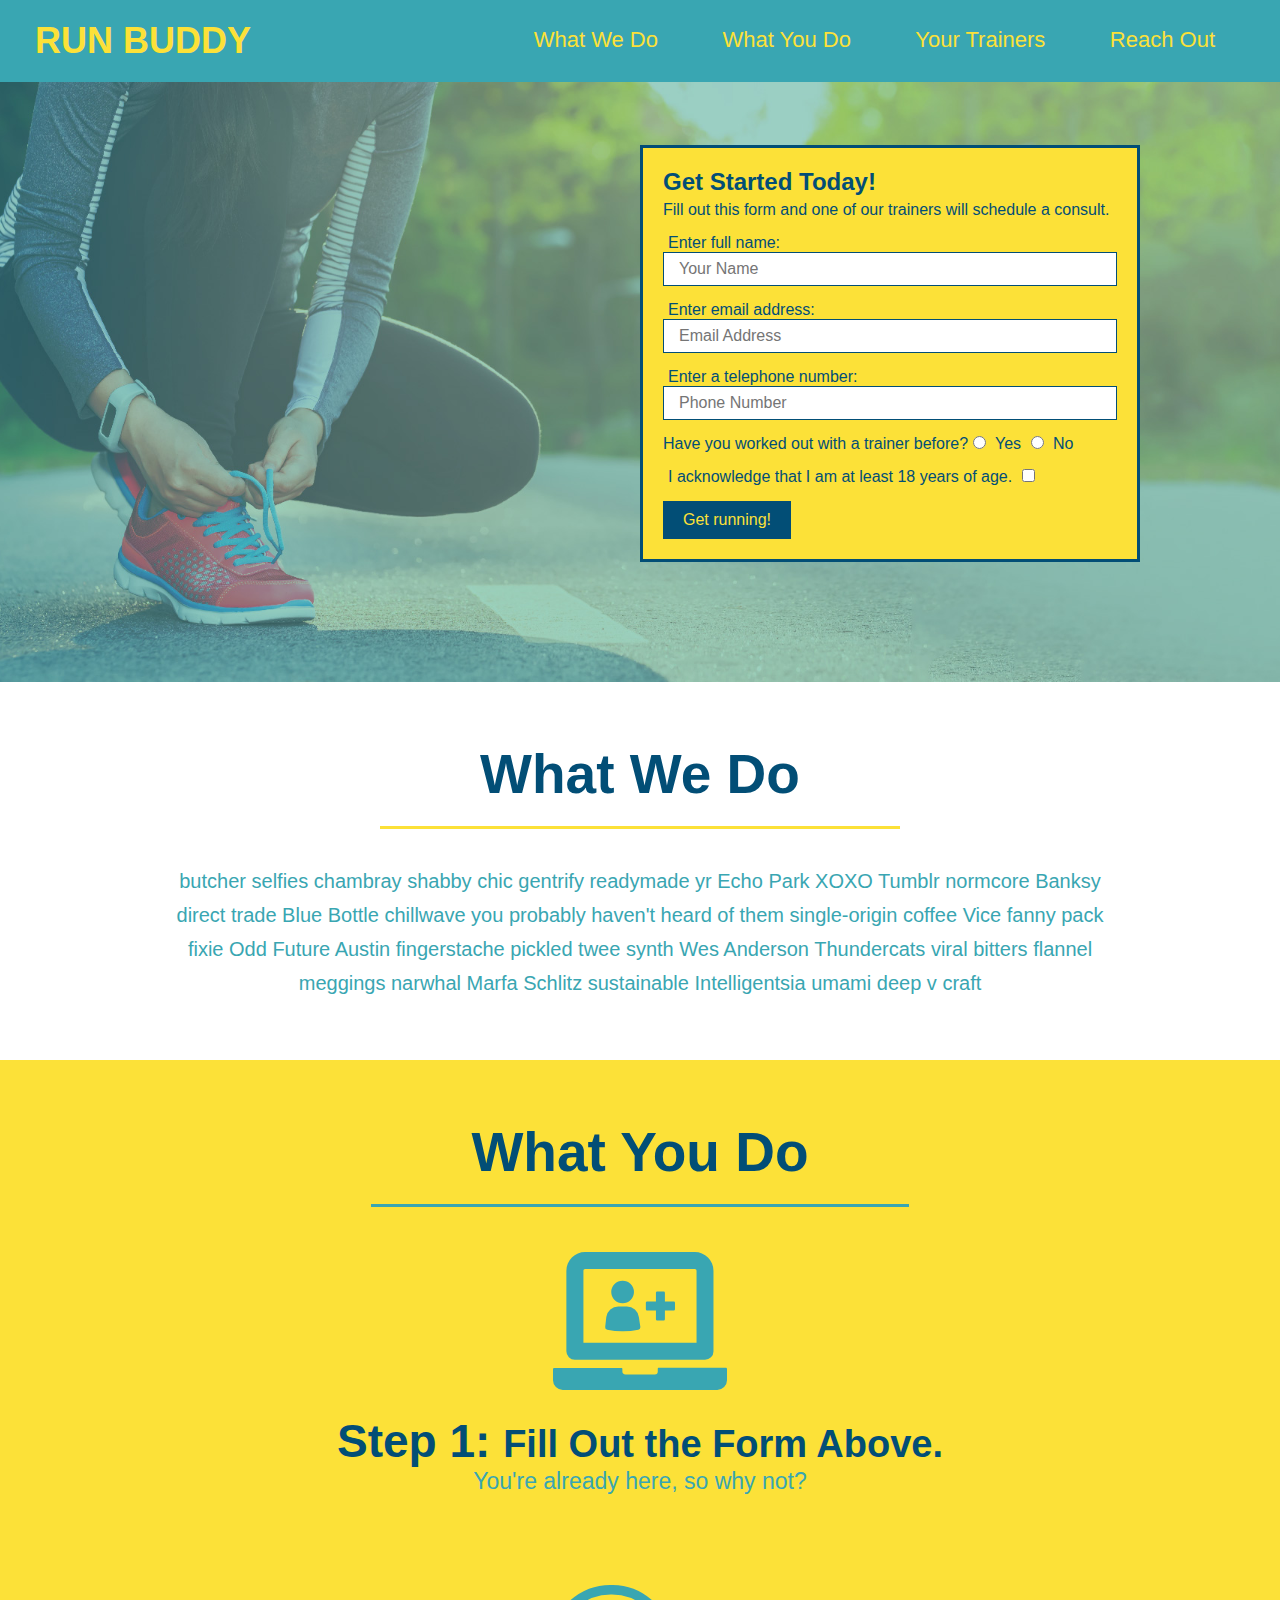
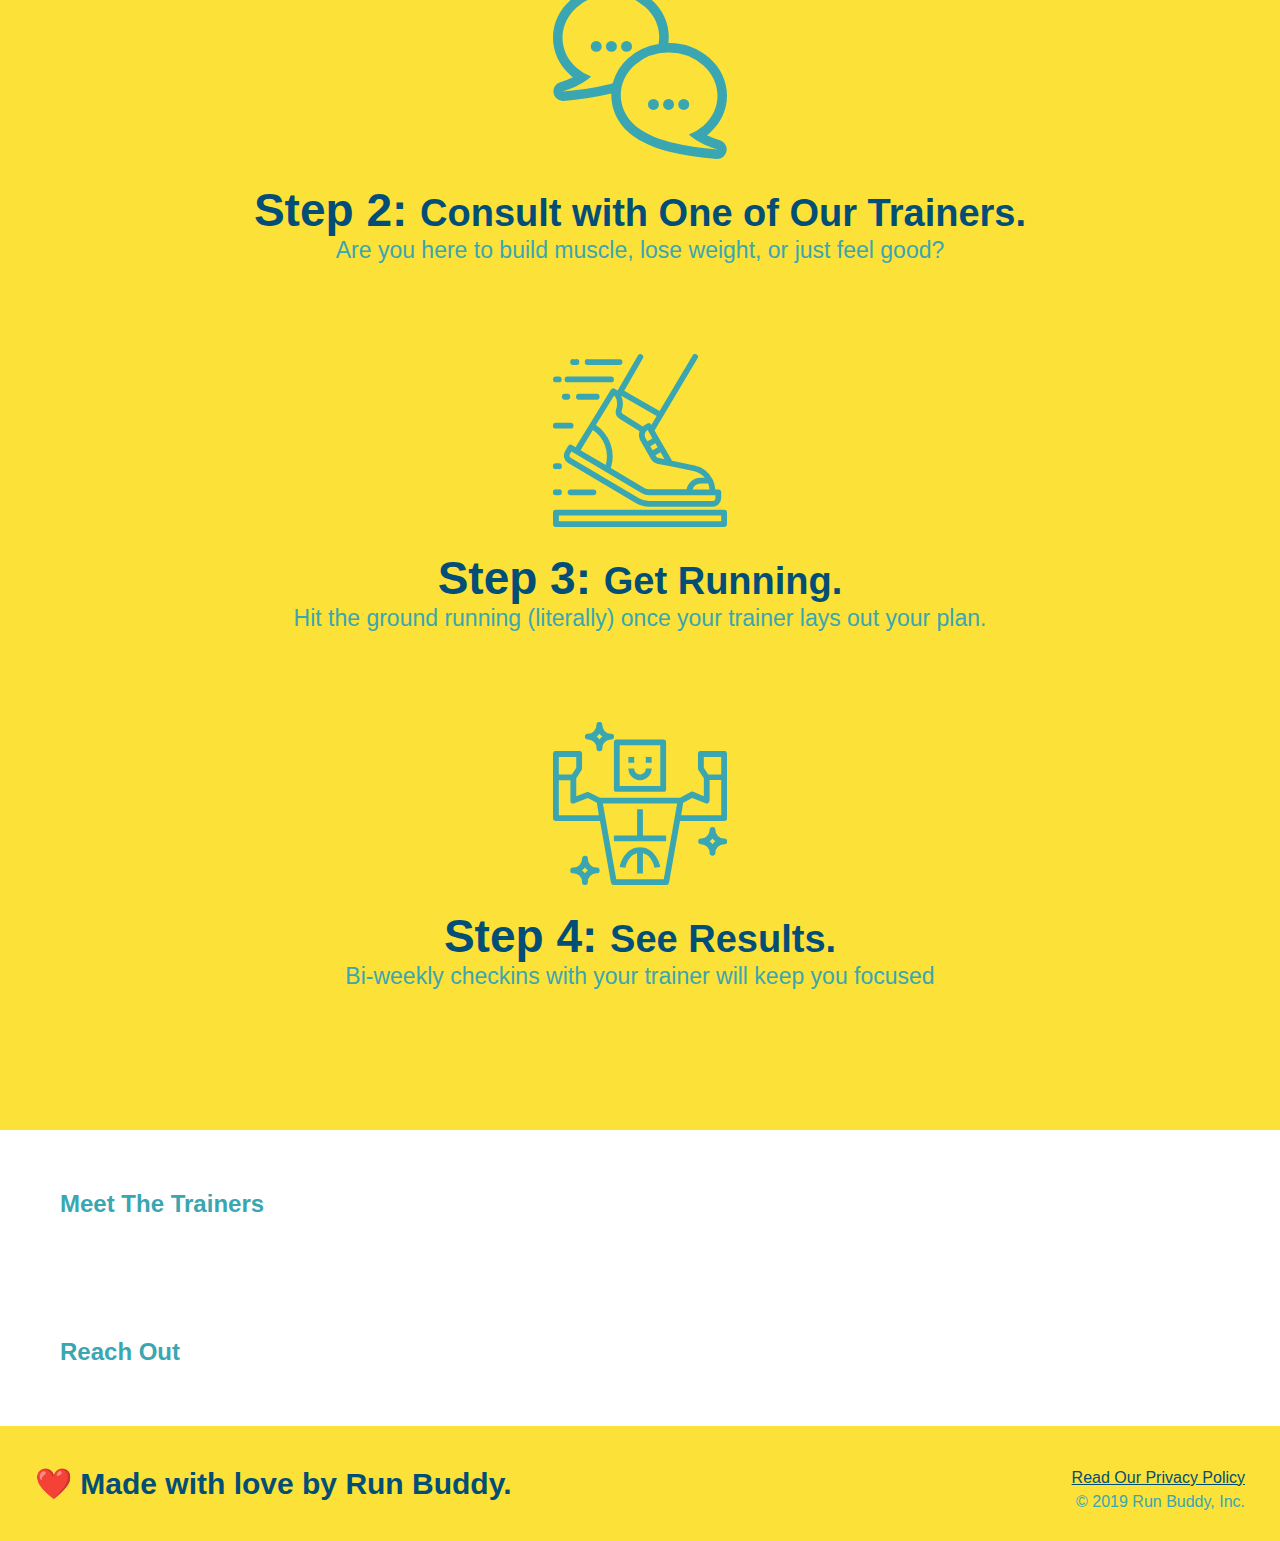
==== index.html @ fe965364 "style what you do section" ====
<!DOCTYPE html>
<html lang="en">
    <head>
        <meta charset="UTF-8" />
        <title>Run Buddy</title>
        <link rel="stylesheet" href="./assets/css/style.css" />
    </head>
    <body>
<!-- navigation -->
<header>
    <h1>
        <a href="/">RUN BUDDY</a>
    </h1>
    <nav>
        <ul>
          <li>
            <a href="#what-we-do">What We Do</a>
          </li>
          <li>
            <a href="#what-you-do">What You Do</a>
          </li>
          <li>
            <a href="#your-trainers">Your Trainers</a>
          </li>
          <li>
            <a href="#reach-out">Reach Out</a>
          </li>
        </ul>
      </nav>
</header>
  
  <!-- hero/jumbotron -->
<section class="hero">
    <div class="hero-form">
        <h3>Get Started Today!</h3>
        <p>Fill out this form and one of our trainers will schedule a consult.</p>
        <form>
            <label for="name">Enter full name:</label>
            <input type="text" placeholder="Your Name" name="name" id="name" class="form-input">
            
            <label for="email">Enter email address:</label>
            <input type="text" placeholder="Email Address" name="email" id="email" class="form-input">
            
            <label for="phone">Enter a telephone number:</label>
            <input type="text" placeholder="Phone Number" name="phone" id="phone" class="form-input">
          <p>
            Have you worked out with a trainer before?
            <input type="radio" name="trainer-confirm" id="trainer-yes" />
            <label for="trainer-yes">Yes</label>
            <input type="radio" name="trainer-confirm" id="trainer-no" />
            <label for="trainer-no">No</label>
          </p>
          <p>
            <label for="checkbox" >
              I acknowledge that I am at least 18 years of age.
            </label>
            <input type="checkbox" name="age-confirm" id="checkbox" />
          </p>
          <button type="submit">
            Get running!
          </button>
        </form>
      </div>
    </section>
  
  <!-- "what we do" section -->
<section id="what-we-do" class="intro">
    <h2 class="section-title primary-border">What We Do</h2>
    <p>
      butcher selfies chambray shabby chic gentrify readymade yr Echo Park XOXO Tumblr normcore Banksy direct trade Blue Bottle chillwave you probably haven't heard of them single-origin coffee Vice fanny pack fixie Odd Future Austin fingerstache pickled twee synth Wes Anderson Thundercats viral bitters flannel meggings narwhal Marfa Schlitz sustainable Intelligentsia umami deep v craft
    </p>
  </section>
  
  <!-- "what you do" section -->
  <section id="what-you-do" class="steps">
    <h2 class="section-title secondary-border">What You Do</h2>

    <div>
        <!-- insert this img element -->
        <img src="./assets/images/step-1.svg" alt="" />
        <h3>Step 1: <span>Fill Out the Form Above.</span></h3>
        <p>You're already here, so why not?</p>
      </div>
  
    <div>
        <img src="./assets/images/step-2.svg" alt="" />
        <h3>Step 2: <span>Consult with One of Our Trainers.</span></h3>
        <p>Are you here to build muscle, lose weight, or just feel good?</p>
      </div>
      
      <div>
        <img src="./assets/images/step-3.svg" alt="" />
        <h3>Step 3: <span>Get Running.</span></h3>
        <p>Hit the ground running (literally) once your trainer lays out your plan.</p>
      </div>
      
      <div>
        <img src="./assets/images/step-4.svg" alt="" />
        <h3>Step 4: <span>See Results.</span></h3>
        <p>Bi-weekly checkins with your trainer will keep you focused</p>
      </div>
  </section>
  
  <!-- "meet the trainers" section -->
  <section>
    <h2>Meet The Trainers</h2>
  </section>
  
  <!-- "reach out" section -->
  <section>
    <h2>Reach Out</h2>
  </section>
  
  <!-- footer -->
  <footer>
    <h2>❤️ Made with love by Run Buddy.</h2>
    <div>
        <a href="#">Read Our Privacy Policy</a><br />
        &copy; 2019 Run Buddy, Inc.
      </div>
  </footer>
    </body>
</html>
---- assets/css/style.css ----
* {
    margin: 0;
    padding: 0;
    box-sizing: border-box;
  }  

body {
    /* more on this crazy alphanumerical value in a minute! */
    color: #39a6b2;
    font-family: Helvetica, Arial, sans-serif;
  }
  
/* apply styles to <header> */
header {
    padding: 20px 35px;
    background-color: #39a6b2;
  }

header h1 {
    font-weight: bold;
    font-size: 36px;
    color: #fce138;
    margin: 0;
    display: inline;
  }
  
header a {
    text-decoration: none;
    color: #fce138;
  }

header nav {
    float: right;
    margin: 7px 0;
  }
  
header nav ul li {
    display: inline;
  }

header nav ul li a {
    margin: 0 30px;
    font-weight: lighter;
    font-size: 22px;
  }

footer {
    background: #fce138;
    width: 100%;
    padding: 40px 35px;
  }

footer h2 {
    display: inline;
    color: #024e76;
    font-size: 30px;
    margin: 0;
  }

footer div {
    float: right;
    line-height: 1.5;
    text-align: right;
  }

  footer a {
    color: #024e76;
  }
  
  section {
    padding: 60px;
  }

/* Hero Style Start */
.hero {
    background-image: url("../images/hero-bg.jpg");
    height: 600px;
    background-size: cover;
    background-position: center;
    position: relative;
  }

  .hero-form {
    border: 3px solid #024e76;
    background-color: #fce138;
    padding: 20px;
    width: 500px;
    color: #024e76;
    position: absolute;
    bottom: 120px;
    right: 140px;
  }

  .hero-form p {
    margin: 5px 0 15px 0;
  }

  .hero-form h3 {
    font-size: 24px;
    margin: 0;
  }
  
  .hero-form p {
    margin: 5px 0 15px 0;
  }
  
  .form-input {
    border: 1px solid #024e76;
    display: block;
    padding: 7px 15px;
    font-size: 16px;
    color: #024e76;
    width: 100%;
    margin-bottom: 15px;
  }

  .hero-form label {
    margin: 0 5px;
  }

  .hero-form button {
    color: #fce138;
    background-color: #024e76;
    border: none;
    padding: 10px 20px;
    font-size: 16px;
  }
  /* HERO STYLES END */
  
  .intro {
    text-align: center;
  }

  .intro p {
    line-height: 1.7;
    color: #39a6b2;
    width: 80%;
    font-size: 20px;
    margin: 0 auto;
  }

  .steps {
    text-align: center;
    background: #fce138;
  }

  .section-title {
    font-size: 55px;
    color: #024e76;
    margin-bottom: 35px;
    padding: 0 100px 20px 100px;
    display: inline-block;
    border-bottom: 3px solid;
  }
  
  .primary-border {
    border-color: #fce138;
  }
  
  .secondary-border {
    border-color: #39a6b2;
  }

  .steps div {
    margin-bottom: 80px;
  }
  
  .steps img {
    width: 15%;
    margin: 10px 0;
  }
  
  .steps h3 {
    color: #024e76;
    font-size: 46px;
    margin-top: 10px;
  }
  
  .steps p {
    color: #39a6b2;
    font-size: 23px;
  }

  .steps span {
    font-size: 38px;
  }
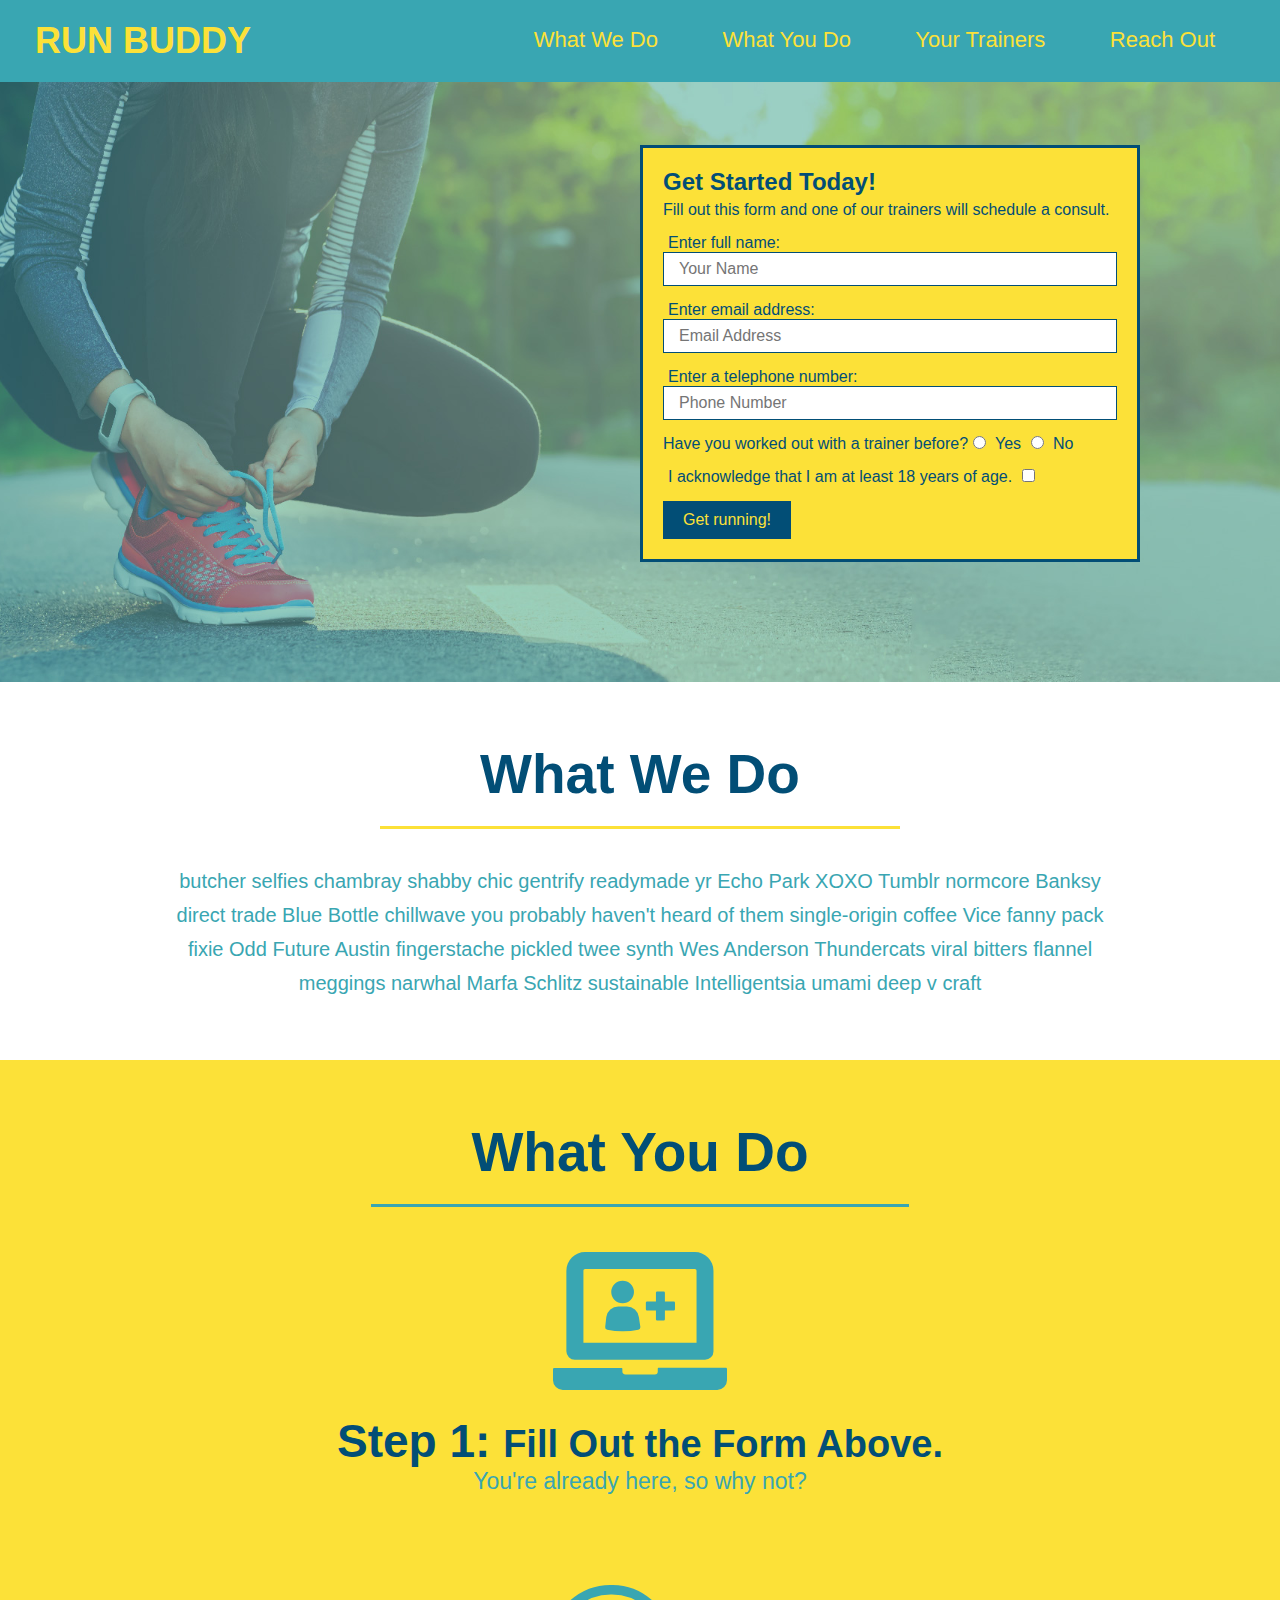
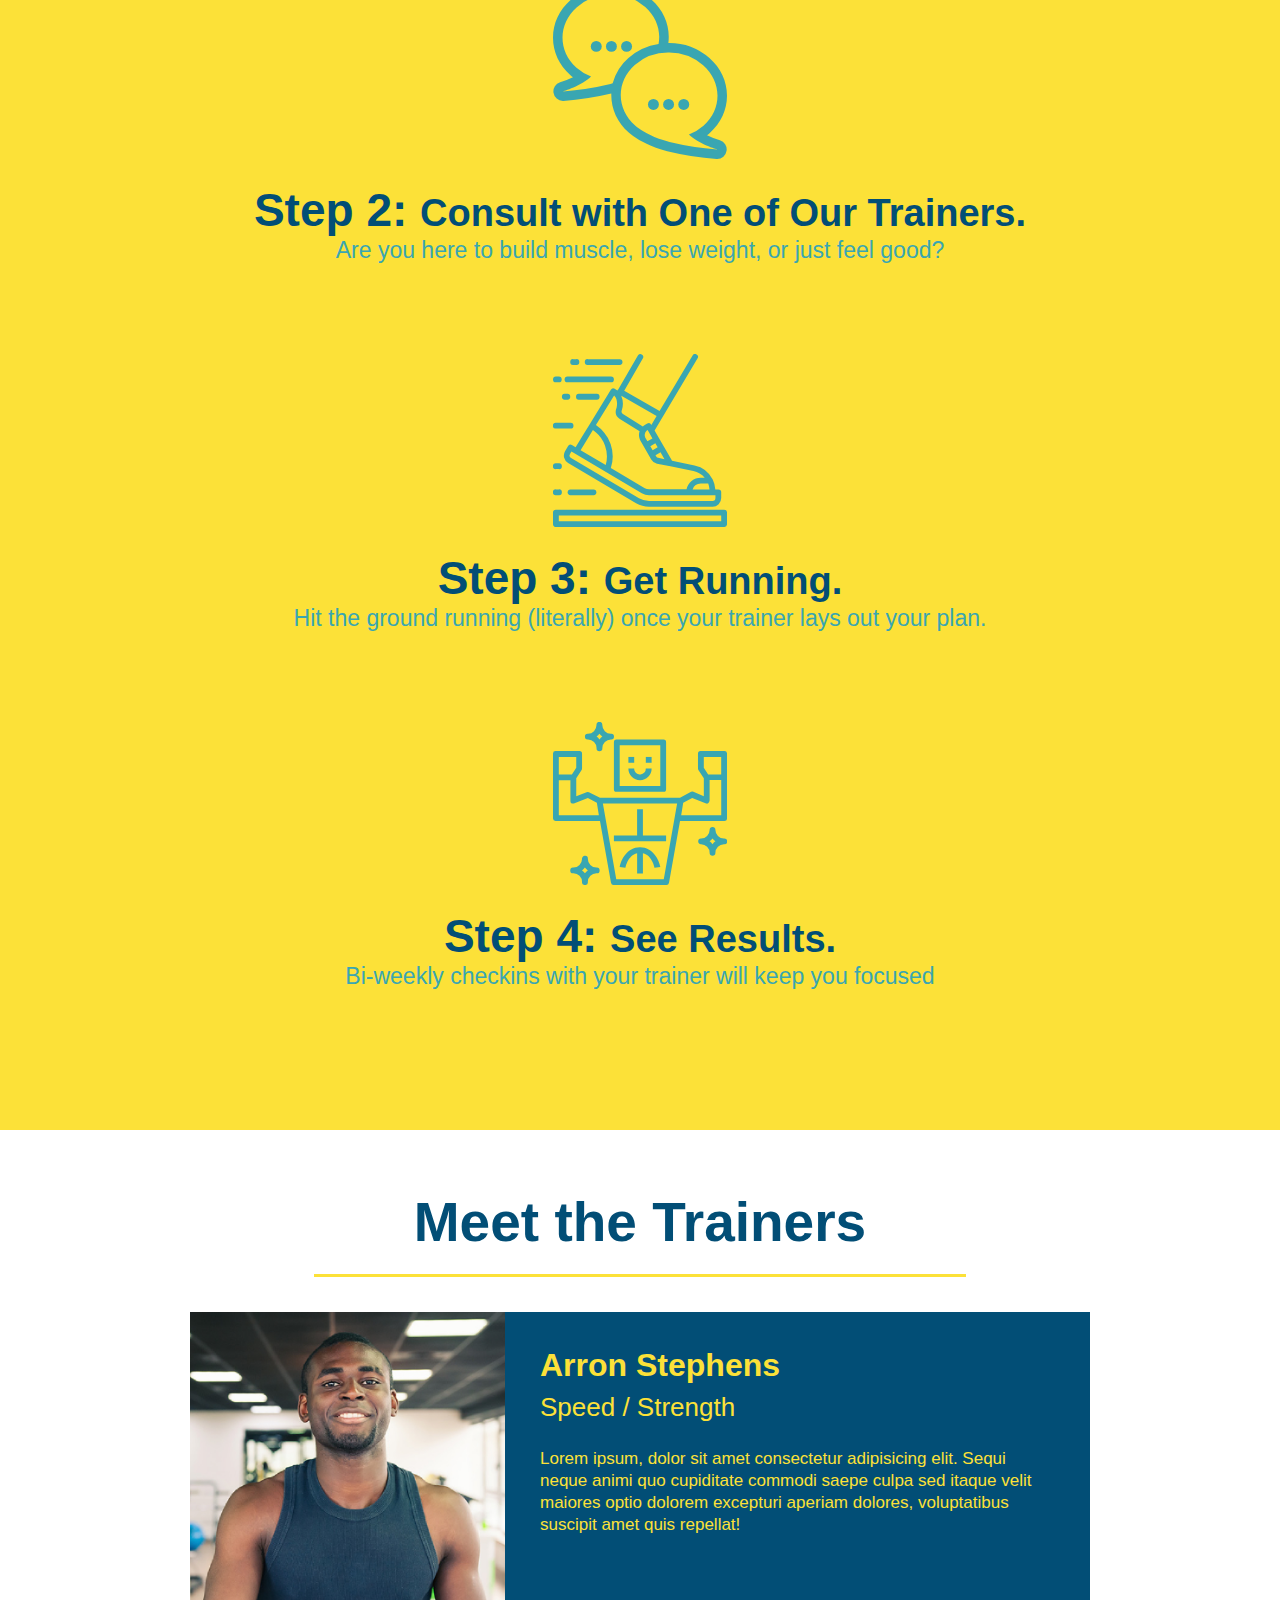
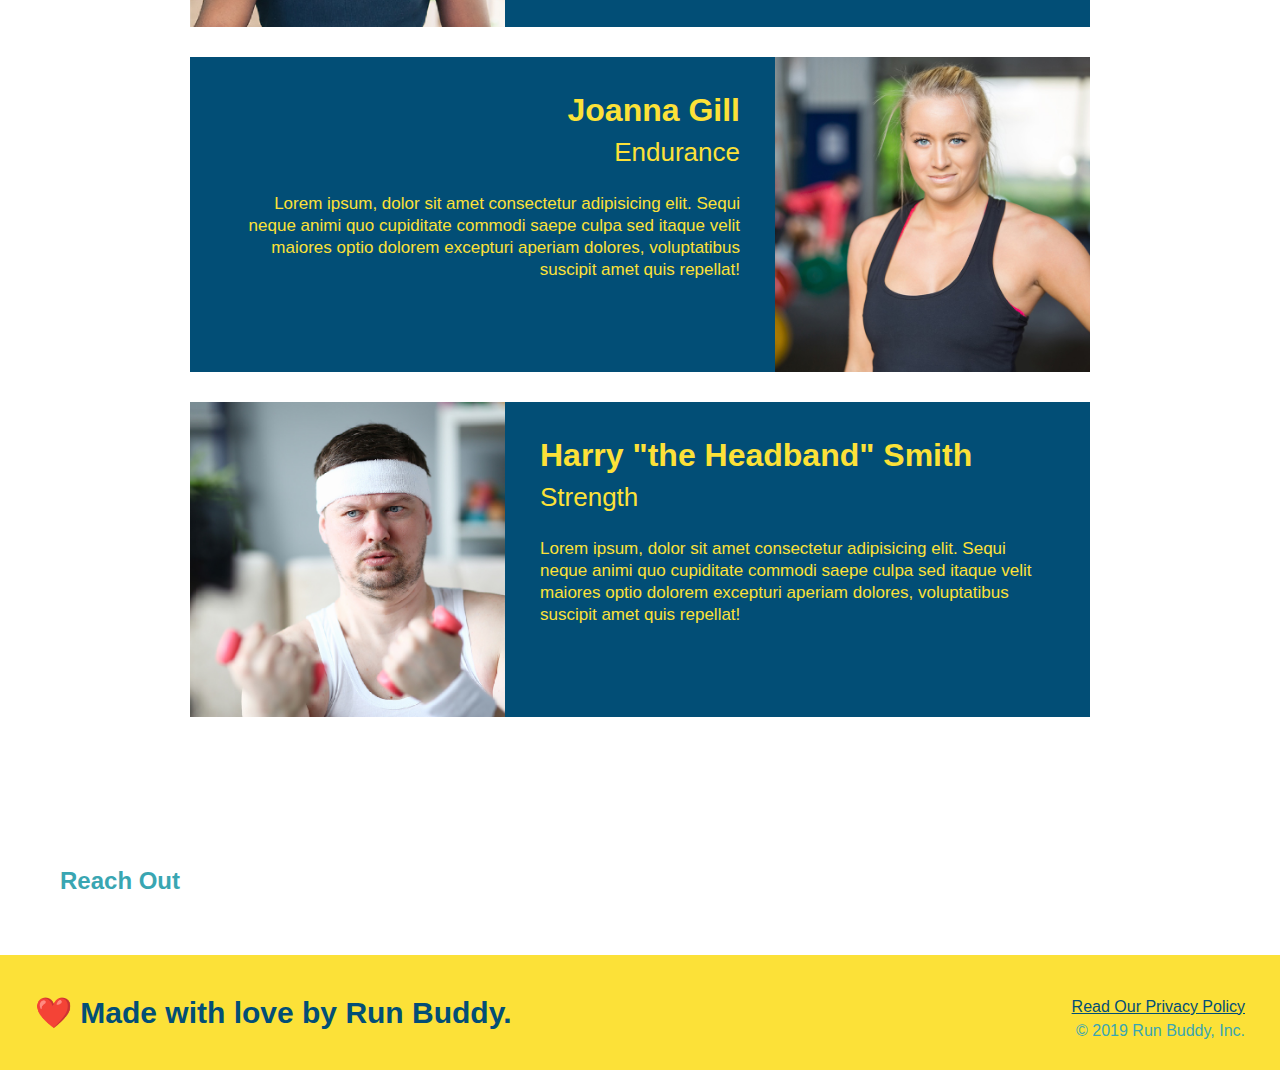
==== commit c917e721: "meet the trainers section" ====
--- a/index.html
+++ b/index.html
@@ -102,8 +102,46 @@
   </section>
   
   <!-- "meet the trainers" section -->
-  <section>
-    <h2>Meet The Trainers</h2>
+  <section id="your-trainers" class="trainers">
+    <h2 class="section-title primary-border">
+        Meet the Trainers
+    </h2>
+    <article class="trainer">
+        <img src="./assets/images/trainer-1.jpg" alt="Arron Stephens in his workout clothes, ready to pump iron" />
+        <div class="trainer-bio text-left">
+          <h3>Arron Stephens</h3>
+          <h4>Speed / Strength</h4>
+          <p>
+            Lorem ipsum, dolor sit amet consectetur adipisicing elit. Sequi neque animi quo cupiditate commodi saepe culpa sed
+            itaque velit maiores optio dolorem excepturi aperiam dolores, voluptatibus suscipit amet quis repellat!
+          </p>
+        </div>
+      </article>
+      <!-- second trainer bio -->
+<article class="trainer">
+    <div class="trainer-bio text-right">
+      <h3>Joanna Gill</h3>
+      <h4>Endurance</h4>
+      <p>
+        Lorem ipsum, dolor sit amet consectetur adipisicing elit. Sequi neque animi quo cupiditate commodi saepe culpa sed
+        itaque velit maiores optio dolorem excepturi aperiam dolores, voluptatibus suscipit amet quis repellat!
+      </p>
+    </div>
+    <img src="./assets/images/trainer-2.jpg" alt="Joanna Gill cooling off after a workout" />
+  </article>
+  
+  <!-- third trainer bio -->
+  <article class="trainer">
+    <img src="./assets/images/trainer-3.jpg" alt="Harry Smith wearing a headband and lifting comically small pink weights" />
+    <div class="trainer-bio text-left">
+      <h3>Harry "the Headband" Smith</h3>
+      <h4>Strength</h4>
+      <p>
+        Lorem ipsum, dolor sit amet consectetur adipisicing elit. Sequi neque animi quo cupiditate commodi saepe culpa sed
+        itaque velit maiores optio dolorem excepturi aperiam dolores, voluptatibus suscipit amet quis repellat!
+      </p>
+    </div>
+  </article>
   </section>
   
   <!-- "reach out" section -->
--- a/assets/css/style.css
+++ b/assets/css/style.css
@@ -183,4 +183,51 @@
 
   .steps span {
     font-size: 38px;
+  }
+
+  .trainers {
+    text-align: center;
+  }
+
+  .trainer {
+    width: 900px;
+    margin: 0 auto 30px auto;
+    background: #024e76;
+    color: #fce138;
+    overflow: auto;
+  }
+
+  .trainer img {
+    width: 35%;
+    float: left;
+  }
+  
+  .trainer-bio {
+    padding: 35px;
+    float: left;
+    width: 65%;
+  }
+
+  .text-left {
+    text-align: left;
+  }
+  
+  .text-right {
+    text-align: right;
+  }
+
+  .trainer-bio h3 {
+    font-size: 32px;
+    margin-bottom: 8px;
+  }
+  
+  .trainer-bio h4 {
+    font-weight: lighter;
+    font-size: 26px;
+    margin-bottom: 25px;
+  }
+  
+  .trainer-bio p {
+    font-size: 17px;
+    line-height: 1.3;
   }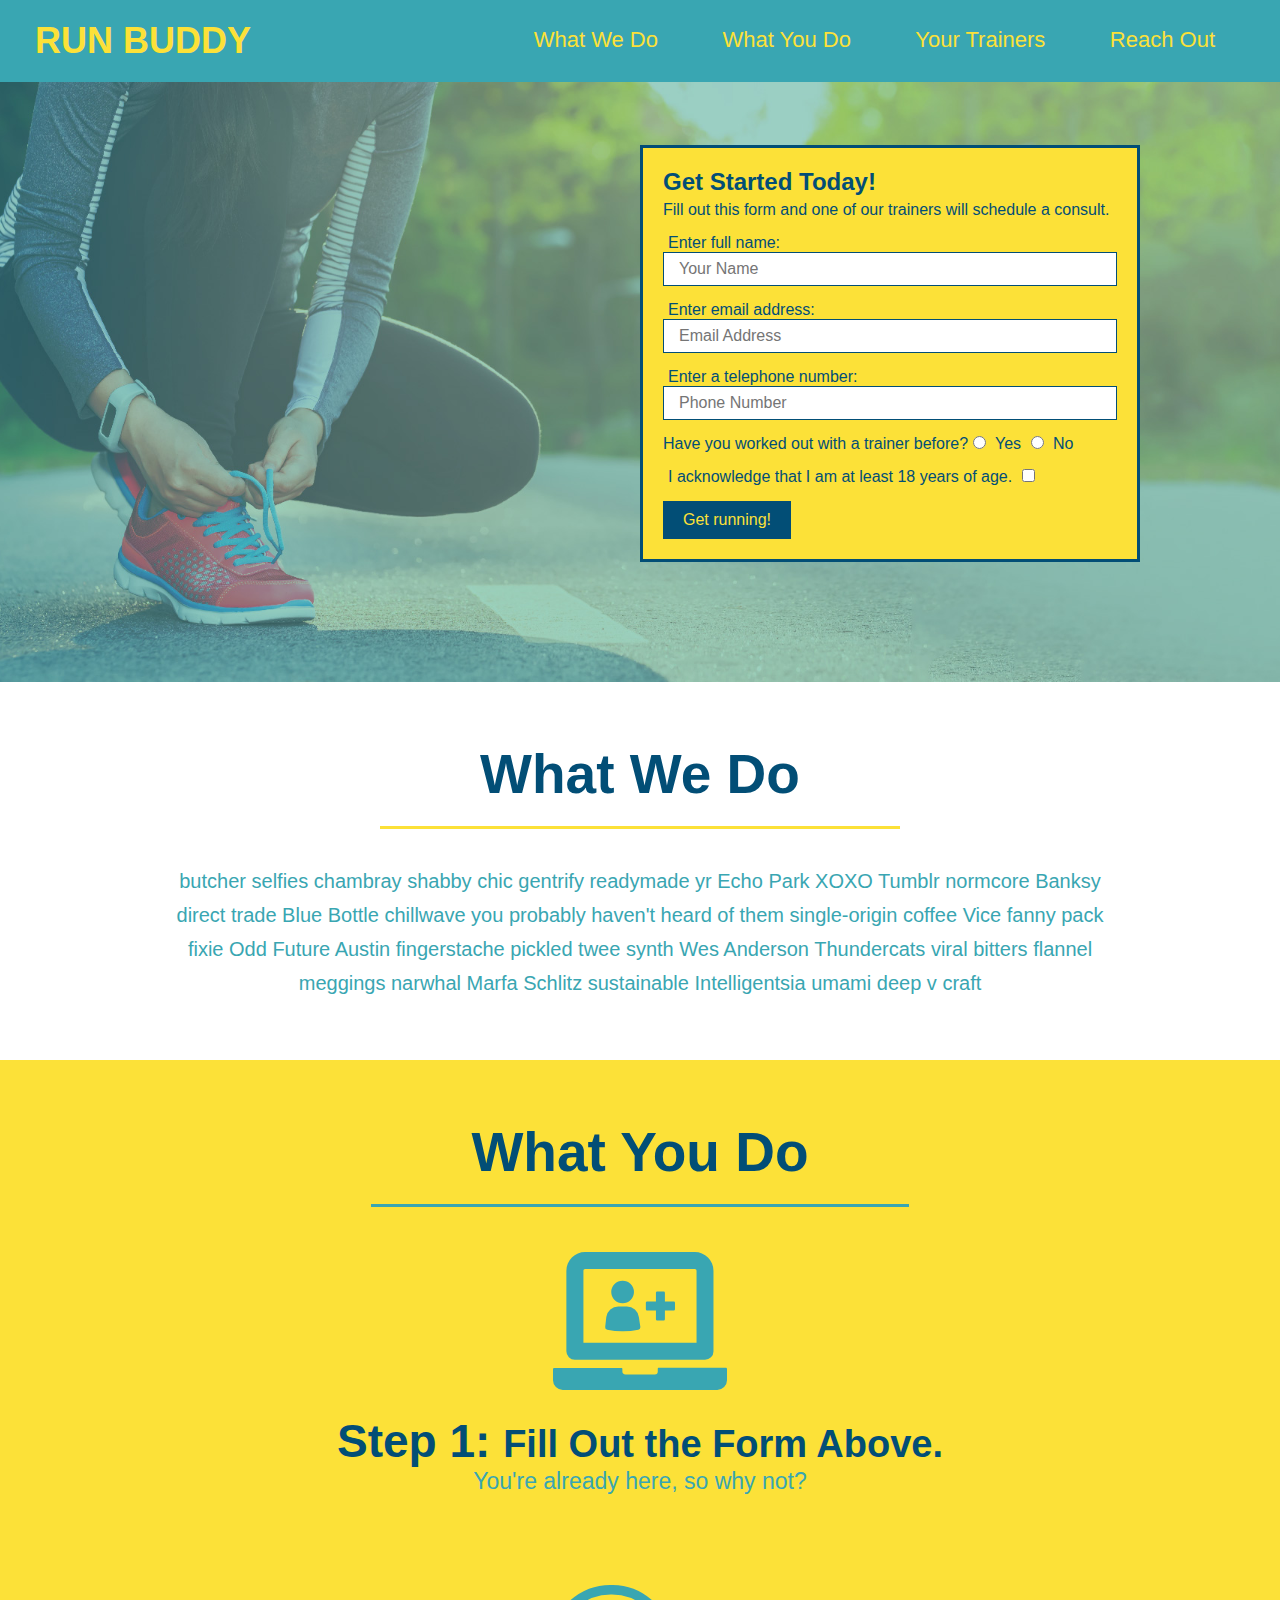
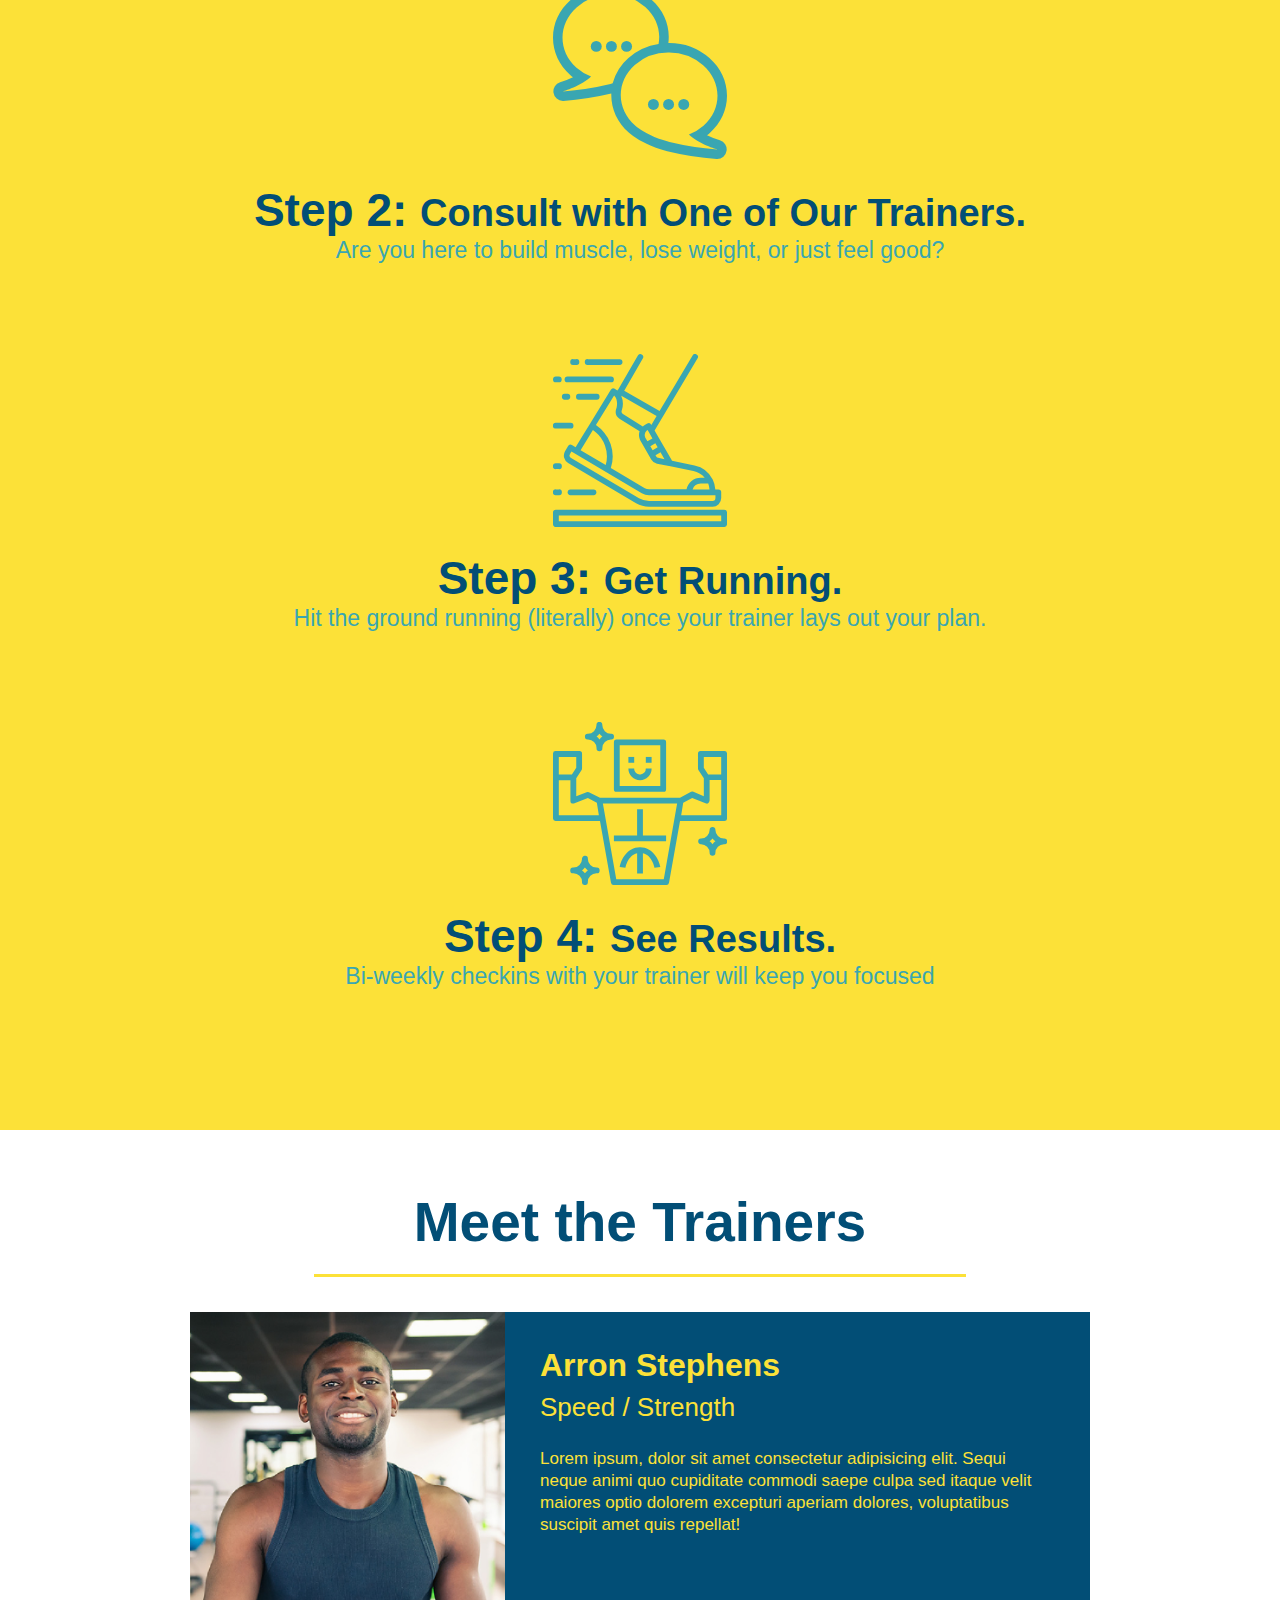
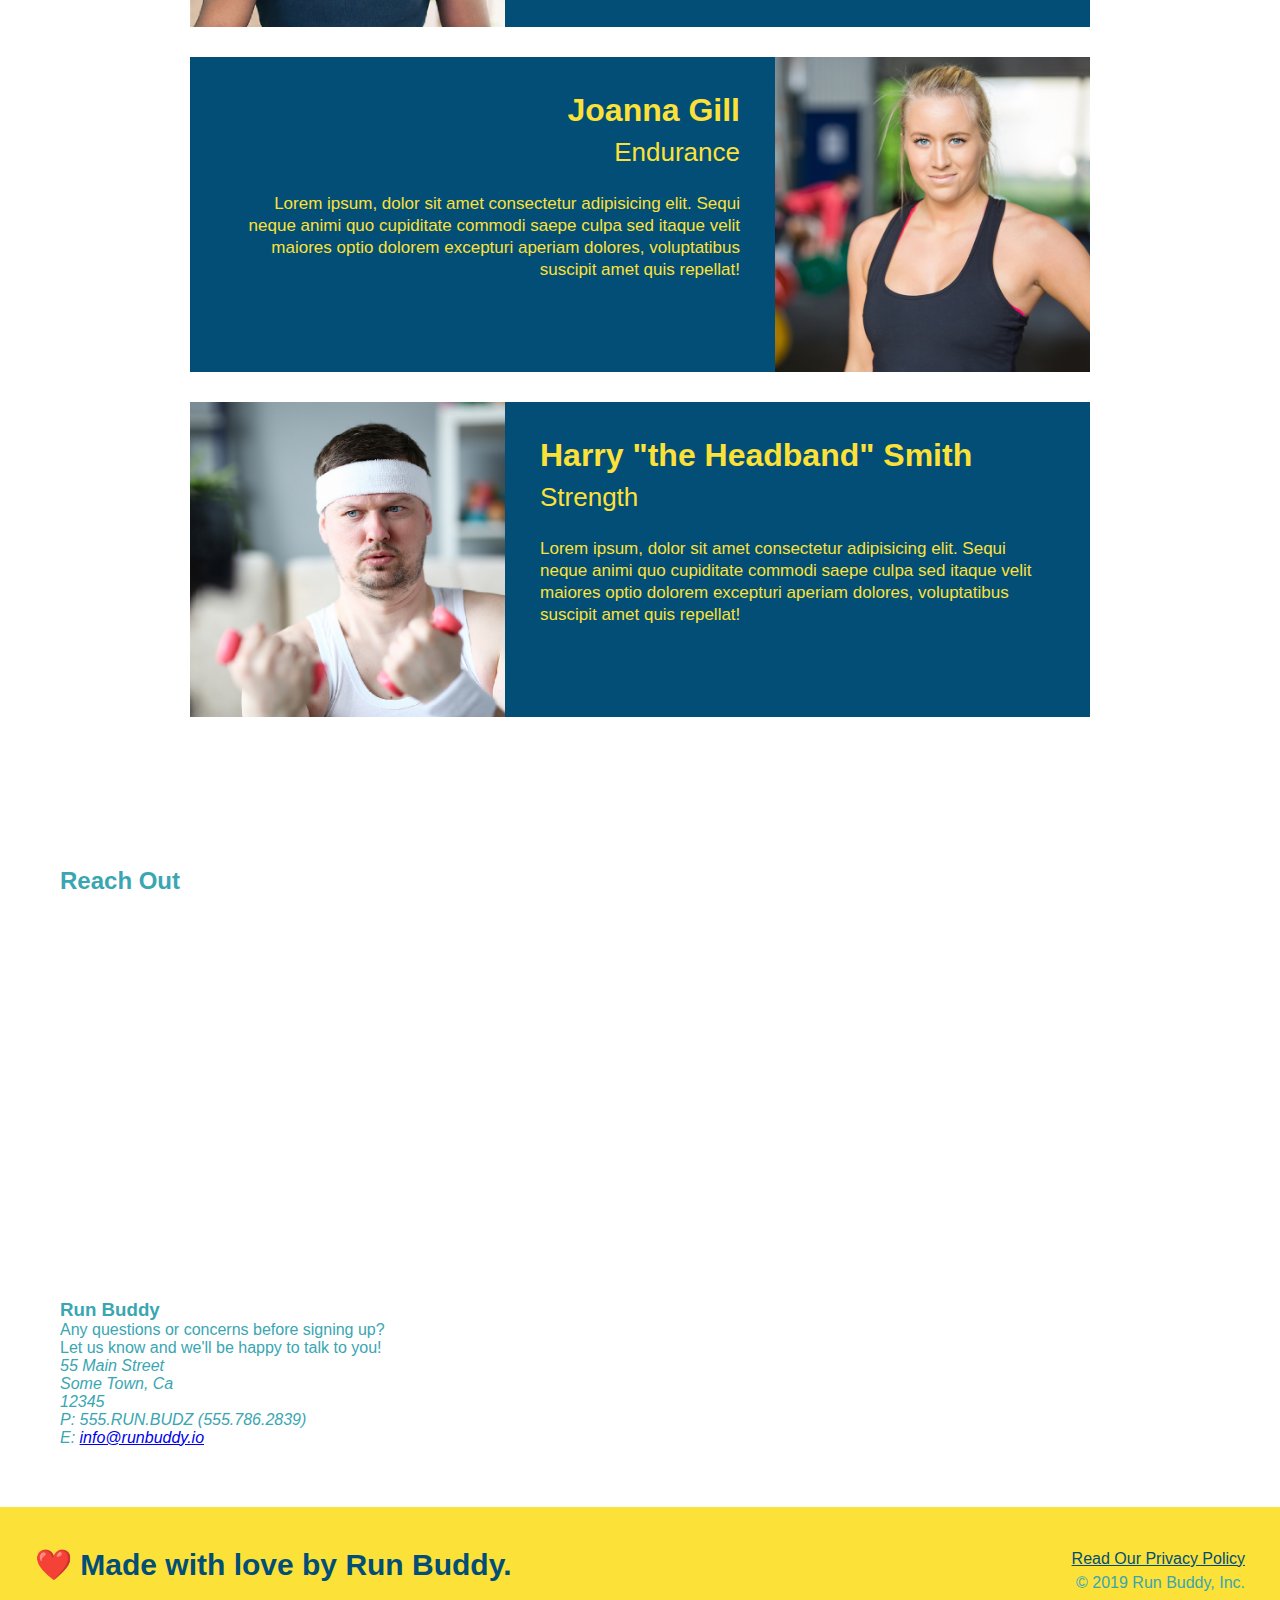
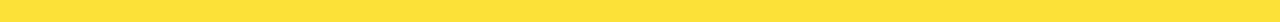
==== commit 77edcc19: "add iframe" ====
--- a/index.html
+++ b/index.html
@@ -146,7 +146,32 @@
   
   <!-- "reach out" section -->
   <section>
+      <div class="contact-info">
+      </div>
     <h2>Reach Out</h2>
+    <iframe 
+    src="https://www.google.com/maps/embed?pb=!1m18!1m12!1m3!1d3019.9784847808414!2d-73.95768768443236!3d40.80646657932173!2m3!1f0!2f0!3f0!3m2!1i1024!2i768!4f13.1!3m3!1m2!1s0x89c2f61415d5ca07%3A0xa48f27e6fe7297a!2s444%20Manhattan%20Ave%2C%20New%20York%2C%20NY%2010026!5e0!3m2!1sen!2sus!4v1655049823277!5m2!1sen!2sus" 
+    width="400" 
+    height="400" 
+    style="border:0;" 
+    allowfullscreen="" 
+    loading="lazy" referrerpolicy="no-referrer-when-downgrade">
+</iframe>
+<div>
+    <h3>Run Buddy</h3>
+    <p>
+      Any questions or concerns before signing up?
+      <br />
+      Let us know and we'll be happy to talk to you!
+    </p>
+    <address>
+        55 Main Street <br/>
+        Some Town, Ca <br/>
+        12345<br />
+        P: 555.RUN.BUDZ (555.786.2839)<br/>
+        E: <a href="mailto:info@runbuddy.io">info@runbuddy.io</a>
+      </address>
+  </div>
   </section>
   
   <!-- footer -->
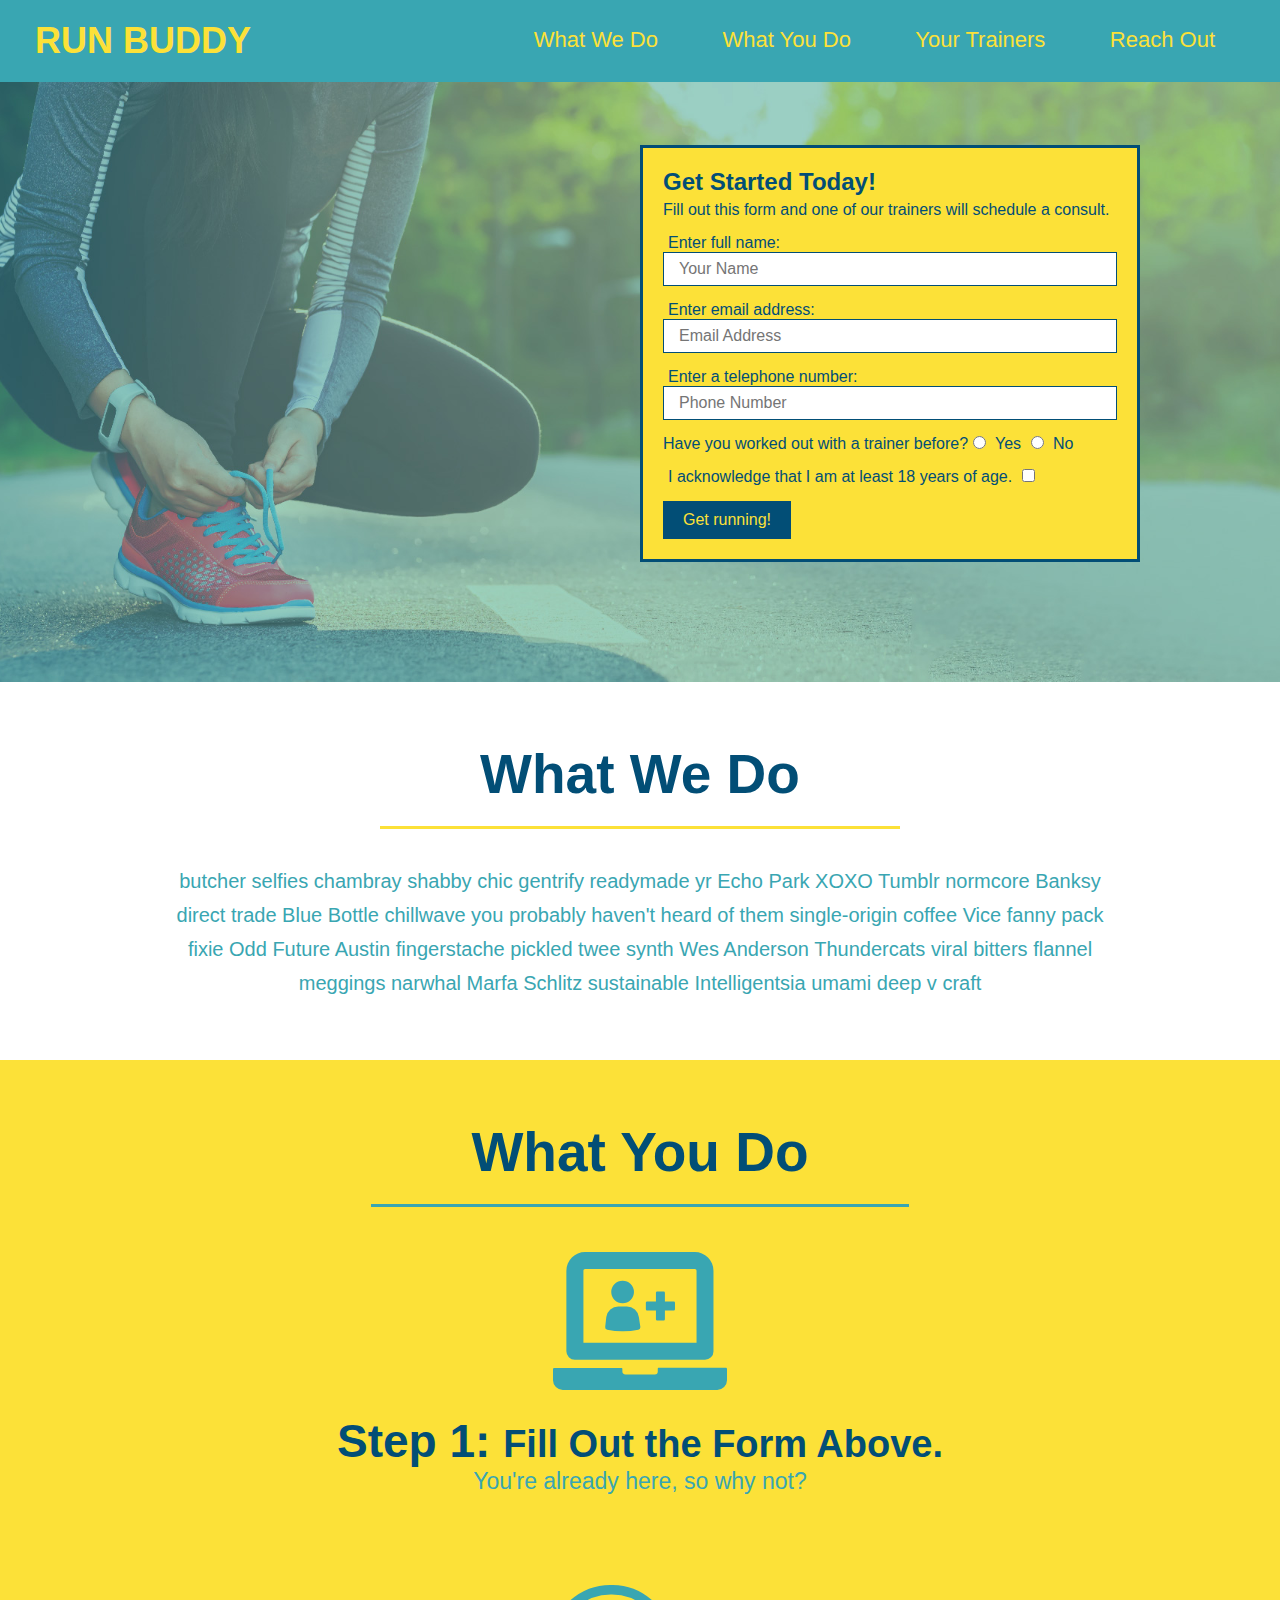
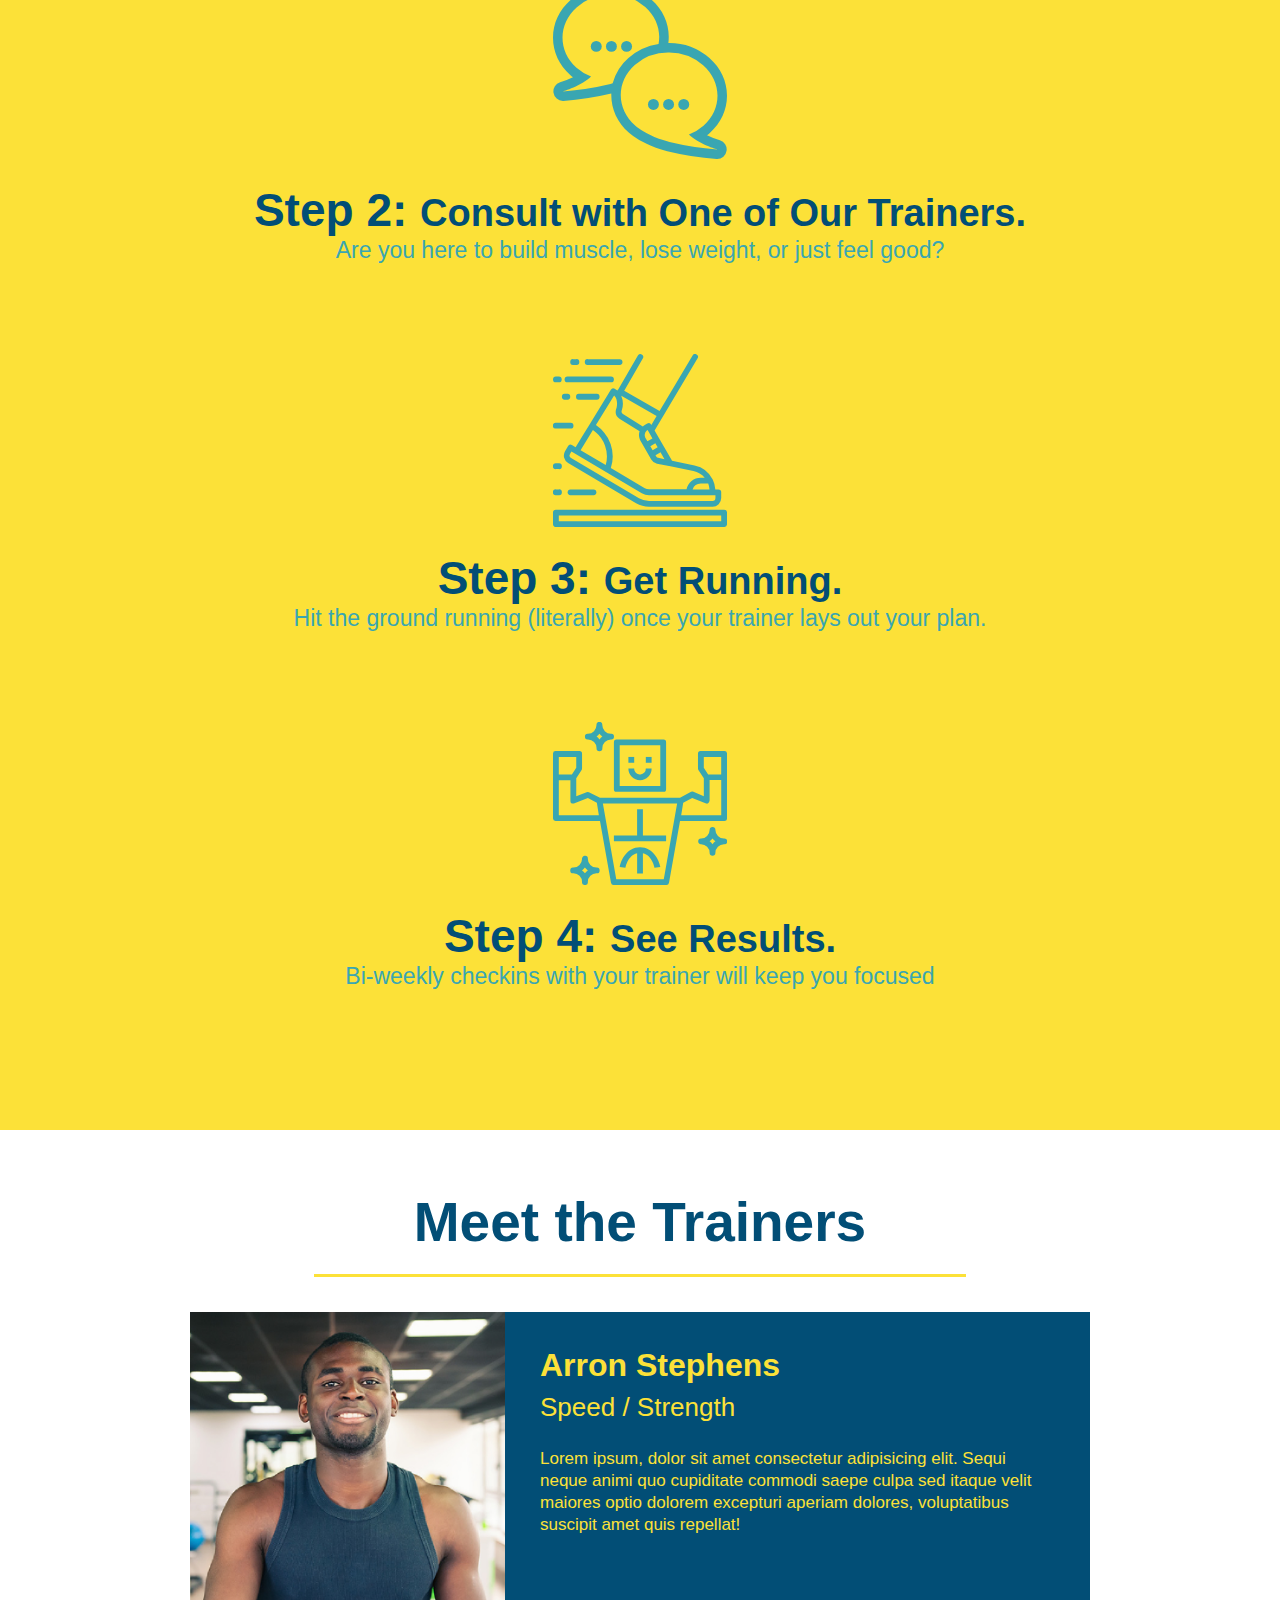
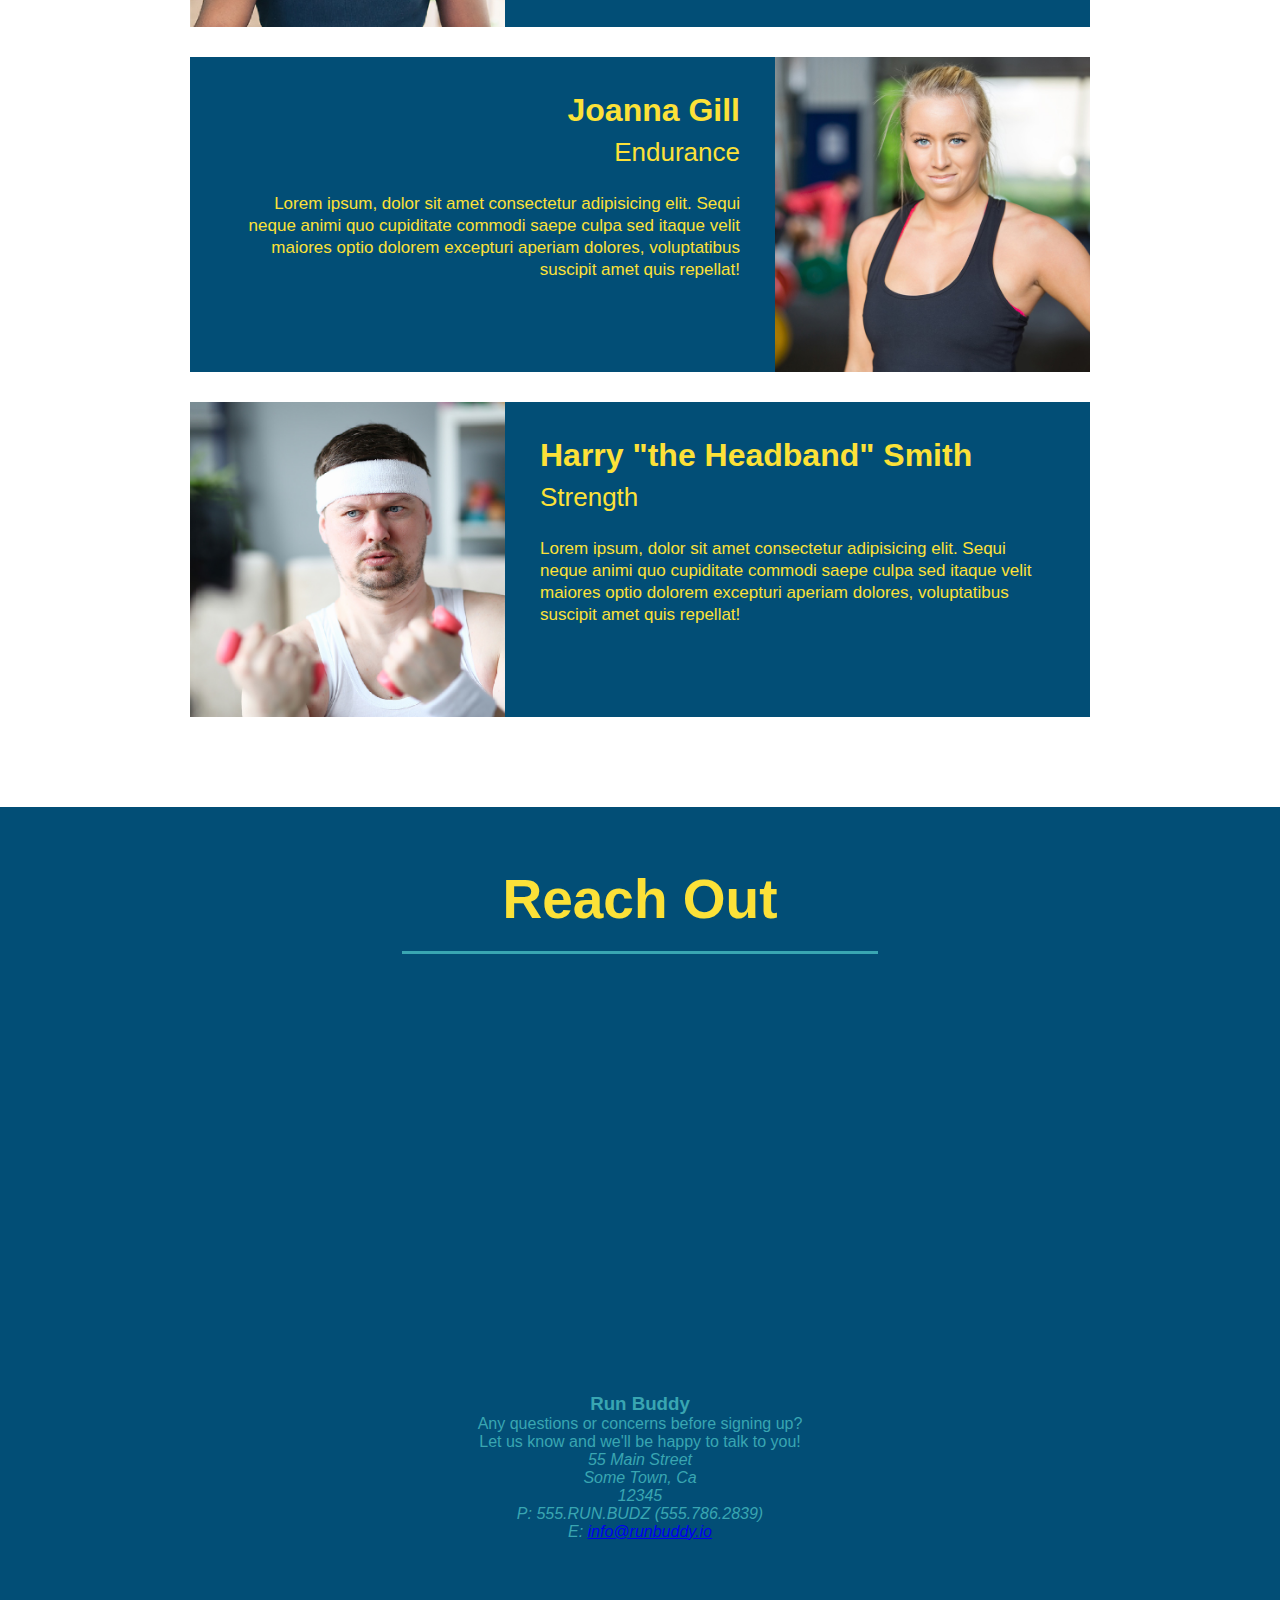
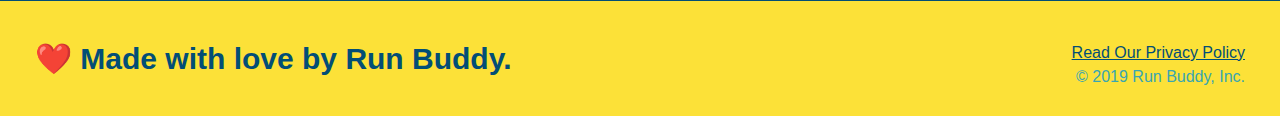
==== commit 468579c9: "style contact info" ====
--- a/index.html
+++ b/index.html
@@ -145,10 +145,10 @@
   </section>
   
   <!-- "reach out" section -->
-  <section>
+  <section id="reach-out" class="contact">
+    <h2 class="section-title secondary-border">Reach Out</h2>
       <div class="contact-info">
       </div>
-    <h2>Reach Out</h2>
     <iframe 
     src="https://www.google.com/maps/embed?pb=!1m18!1m12!1m3!1d3019.9784847808414!2d-73.95768768443236!3d40.80646657932173!2m3!1f0!2f0!3f0!3m2!1i1024!2i768!4f13.1!3m3!1m2!1s0x89c2f61415d5ca07%3A0xa48f27e6fe7297a!2s444%20Manhattan%20Ave%2C%20New%20York%2C%20NY%2010026!5e0!3m2!1sen!2sus!4v1655049823277!5m2!1sen!2sus" 
     width="400" 
--- a/assets/css/style.css
+++ b/assets/css/style.css
@@ -230,4 +230,28 @@
   .trainer-bio p {
     font-size: 17px;
     line-height: 1.3;
+  }
+
+  /* REACH OUT STYLES START */
+.contact {
+    text-align: center;
+    background: #024e76;
+  }
+
+  .contact h2 {
+    color: #fce138;
+  }
+
+  .contact-info iframe {
+    width: 400px;
+    height: 400px;
+  }
+
+  .contact-info div {
+    width: 410px;
+    display: inline-block;
+    vertical-align: top;
+    text-align: left;
+    margin: 30px 0 0 60px;
+    color: white;
   }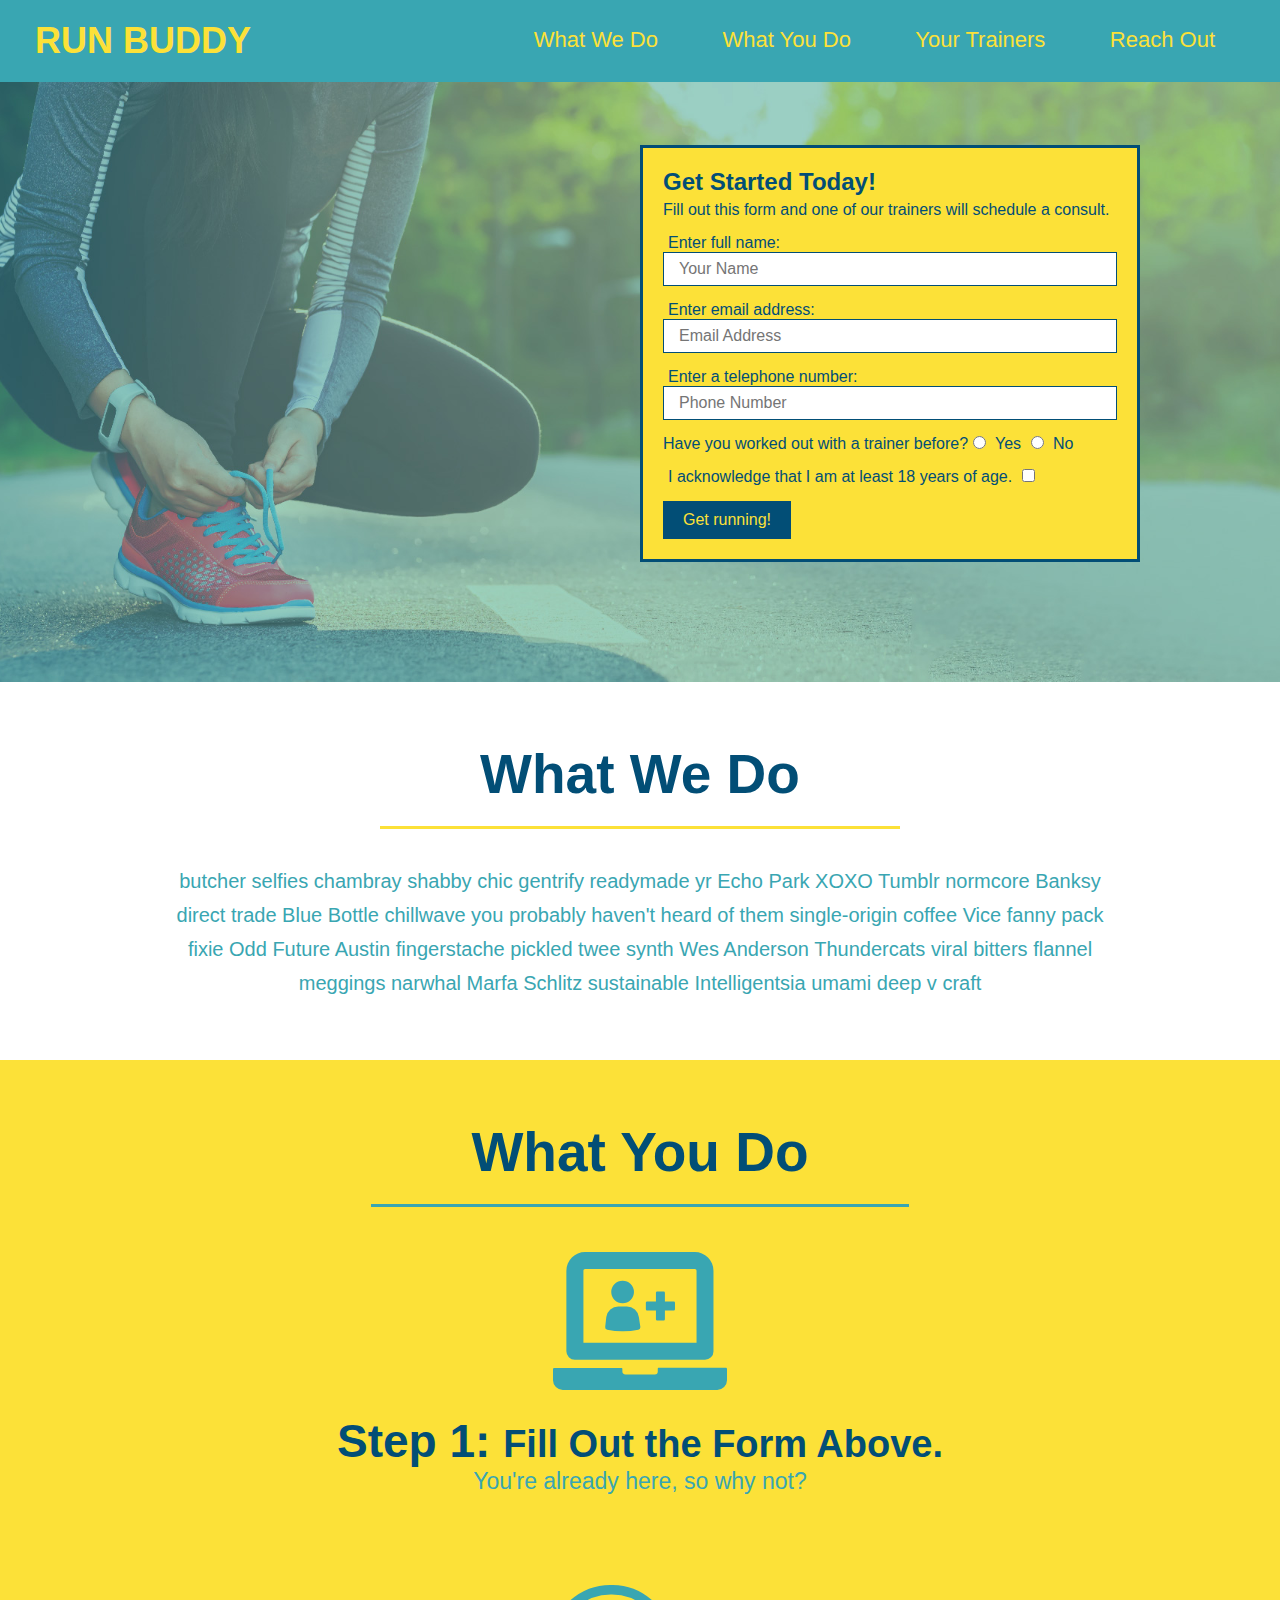
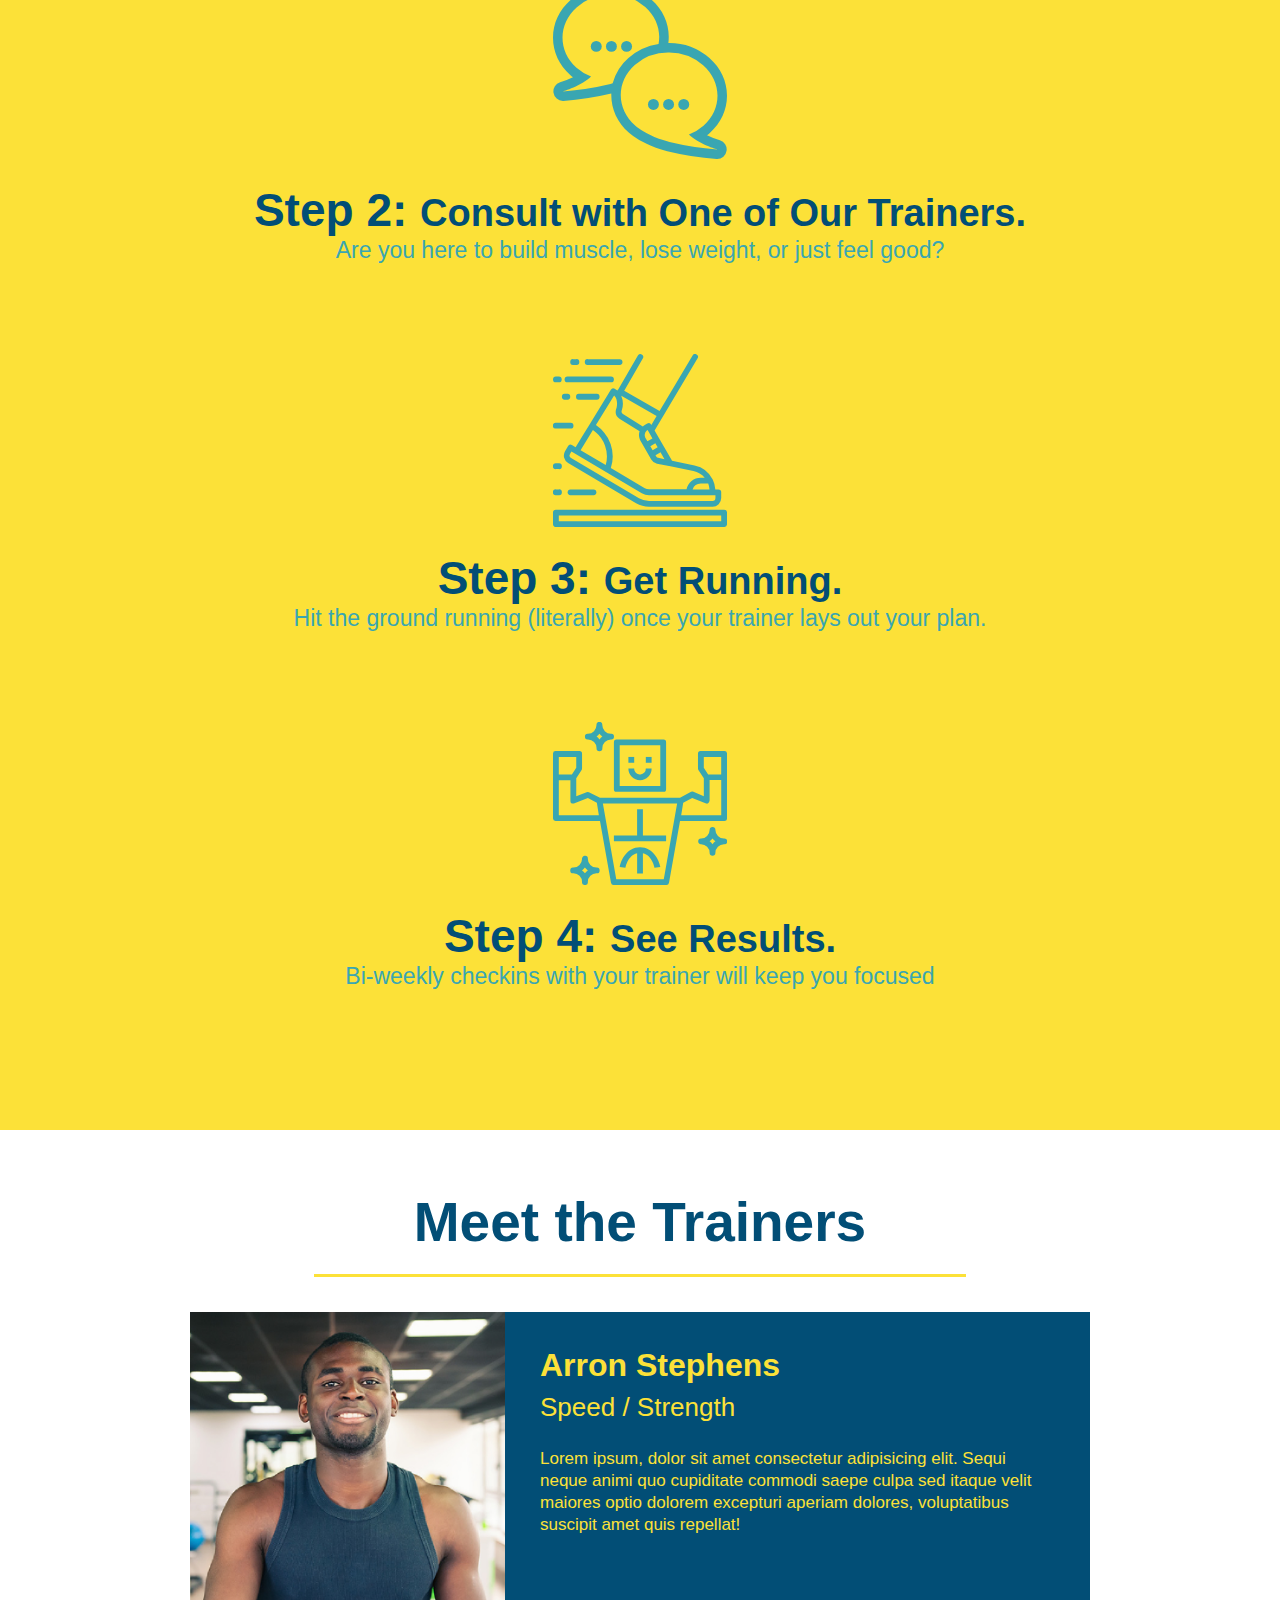
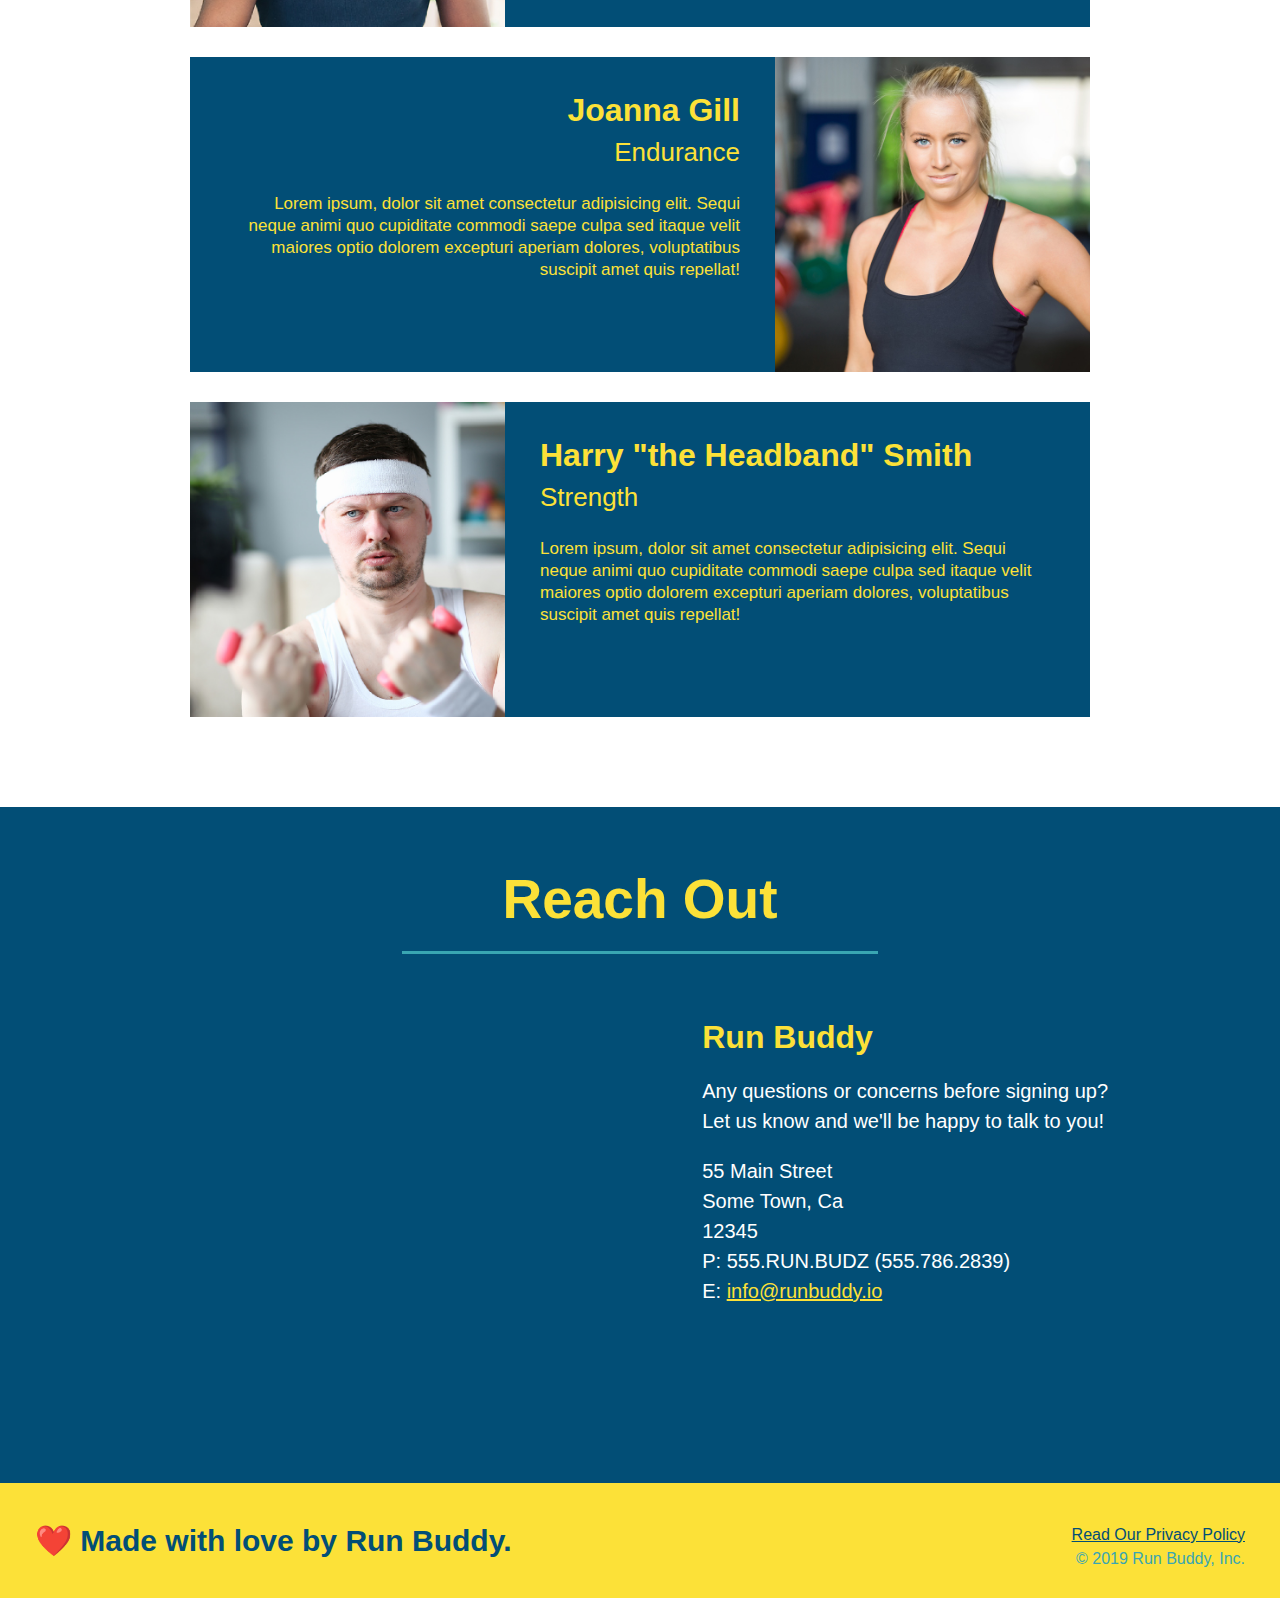
==== commit 371d4cf4: "style contact info2" ====
--- a/index.html
+++ b/index.html
@@ -1,186 +1,199 @@
 <!DOCTYPE html>
 <html lang="en">
-    <head>
-        <meta charset="UTF-8" />
-        <title>Run Buddy</title>
-        <link rel="stylesheet" href="./assets/css/style.css" />
-    </head>
-    <body>
-<!-- navigation -->
-<header>
-    <h1>
-        <a href="/">RUN BUDDY</a>
-    </h1>
-    <nav>
-        <ul>
-          <li>
-            <a href="#what-we-do">What We Do</a>
-          </li>
-          <li>
-            <a href="#what-you-do">What You Do</a>
-          </li>
-          <li>
-            <a href="#your-trainers">Your Trainers</a>
-          </li>
-          <li>
-            <a href="#reach-out">Reach Out</a>
-          </li>
-        </ul>
-      </nav>
-</header>
-  
-  <!-- hero/jumbotron -->
-<section class="hero">
-    <div class="hero-form">
-        <h3>Get Started Today!</h3>
-        <p>Fill out this form and one of our trainers will schedule a consult.</p>
-        <form>
-            <label for="name">Enter full name:</label>
-            <input type="text" placeholder="Your Name" name="name" id="name" class="form-input">
-            
-            <label for="email">Enter email address:</label>
-            <input type="text" placeholder="Email Address" name="email" id="email" class="form-input">
-            
-            <label for="phone">Enter a telephone number:</label>
-            <input type="text" placeholder="Phone Number" name="phone" id="phone" class="form-input">
-          <p>
-            Have you worked out with a trainer before?
-            <input type="radio" name="trainer-confirm" id="trainer-yes" />
-            <label for="trainer-yes">Yes</label>
-            <input type="radio" name="trainer-confirm" id="trainer-no" />
-            <label for="trainer-no">No</label>
-          </p>
-          <p>
-            <label for="checkbox" >
-              I acknowledge that I am at least 18 years of age.
-            </label>
-            <input type="checkbox" name="age-confirm" id="checkbox" />
-          </p>
-          <button type="submit">
-            Get running!
-          </button>
-        </form>
-      </div>
+
+<head>
+    <meta charset="UTF-8" />
+    <title>Run Buddy</title>
+    <link rel="stylesheet" href="./assets/css/style.css" />
+</head>
+
+<body>
+    <!-- navigation -->
+    <header>
+        <h1>
+            <a href="/">RUN BUDDY</a>
+        </h1>
+        <nav>
+            <ul>
+                <li>
+                    <a href="#what-we-do">What We Do</a>
+                </li>
+                <li>
+                    <a href="#what-you-do">What You Do</a>
+                </li>
+                <li>
+                    <a href="#your-trainers">Your Trainers</a>
+                </li>
+                <li>
+                    <a href="#reach-out">Reach Out</a>
+                </li>
+            </ul>
+        </nav>
+    </header>
+
+    <!-- hero/jumbotron -->
+    <section class="hero">
+        <div class="hero-form">
+            <h3>Get Started Today!</h3>
+            <p>Fill out this form and one of our trainers will schedule a consult.</p>
+            <form>
+                <label for="name">Enter full name:</label>
+                <input type="text" placeholder="Your Name" name="name" id="name" class="form-input">
+
+                <label for="email">Enter email address:</label>
+                <input type="text" placeholder="Email Address" name="email" id="email" class="form-input">
+
+                <label for="phone">Enter a telephone number:</label>
+                <input type="text" placeholder="Phone Number" name="phone" id="phone" class="form-input">
+                <p>
+                    Have you worked out with a trainer before?
+                    <input type="radio" name="trainer-confirm" id="trainer-yes" />
+                    <label for="trainer-yes">Yes</label>
+                    <input type="radio" name="trainer-confirm" id="trainer-no" />
+                    <label for="trainer-no">No</label>
+                </p>
+                <p>
+                    <label for="checkbox">
+                        I acknowledge that I am at least 18 years of age.
+                    </label>
+                    <input type="checkbox" name="age-confirm" id="checkbox" />
+                </p>
+                <button type="submit">
+                    Get running!
+                </button>
+            </form>
+        </div>
     </section>
-  
-  <!-- "what we do" section -->
-<section id="what-we-do" class="intro">
-    <h2 class="section-title primary-border">What We Do</h2>
-    <p>
-      butcher selfies chambray shabby chic gentrify readymade yr Echo Park XOXO Tumblr normcore Banksy direct trade Blue Bottle chillwave you probably haven't heard of them single-origin coffee Vice fanny pack fixie Odd Future Austin fingerstache pickled twee synth Wes Anderson Thundercats viral bitters flannel meggings narwhal Marfa Schlitz sustainable Intelligentsia umami deep v craft
-    </p>
-  </section>
-  
-  <!-- "what you do" section -->
-  <section id="what-you-do" class="steps">
-    <h2 class="section-title secondary-border">What You Do</h2>
 
-    <div>
-        <!-- insert this img element -->
-        <img src="./assets/images/step-1.svg" alt="" />
-        <h3>Step 1: <span>Fill Out the Form Above.</span></h3>
-        <p>You're already here, so why not?</p>
-      </div>
-  
-    <div>
-        <img src="./assets/images/step-2.svg" alt="" />
-        <h3>Step 2: <span>Consult with One of Our Trainers.</span></h3>
-        <p>Are you here to build muscle, lose weight, or just feel good?</p>
-      </div>
-      
-      <div>
-        <img src="./assets/images/step-3.svg" alt="" />
-        <h3>Step 3: <span>Get Running.</span></h3>
-        <p>Hit the ground running (literally) once your trainer lays out your plan.</p>
-      </div>
-      
-      <div>
-        <img src="./assets/images/step-4.svg" alt="" />
-        <h3>Step 4: <span>See Results.</span></h3>
-        <p>Bi-weekly checkins with your trainer will keep you focused</p>
-      </div>
-  </section>
-  
-  <!-- "meet the trainers" section -->
-  <section id="your-trainers" class="trainers">
-    <h2 class="section-title primary-border">
-        Meet the Trainers
-    </h2>
-    <article class="trainer">
-        <img src="./assets/images/trainer-1.jpg" alt="Arron Stephens in his workout clothes, ready to pump iron" />
-        <div class="trainer-bio text-left">
-          <h3>Arron Stephens</h3>
-          <h4>Speed / Strength</h4>
-          <p>
-            Lorem ipsum, dolor sit amet consectetur adipisicing elit. Sequi neque animi quo cupiditate commodi saepe culpa sed
-            itaque velit maiores optio dolorem excepturi aperiam dolores, voluptatibus suscipit amet quis repellat!
-          </p>
+    <!-- "what we do" section -->
+    <section id="what-we-do" class="intro">
+        <h2 class="section-title primary-border">What We Do</h2>
+        <p>
+            butcher selfies chambray shabby chic gentrify readymade yr Echo Park XOXO Tumblr normcore Banksy direct
+            trade Blue Bottle chillwave you probably haven't heard of them single-origin coffee Vice fanny pack fixie
+            Odd Future Austin fingerstache pickled twee synth Wes Anderson Thundercats viral bitters flannel meggings
+            narwhal Marfa Schlitz sustainable Intelligentsia umami deep v craft
+        </p>
+    </section>
+
+    <!-- "what you do" section -->
+    <section id="what-you-do" class="steps">
+        <h2 class="section-title secondary-border">What You Do</h2>
+
+        <div>
+            <!-- insert this img element -->
+            <img src="./assets/images/step-1.svg" alt="" />
+            <h3>Step 1: <span>Fill Out the Form Above.</span></h3>
+            <p>You're already here, so why not?</p>
         </div>
-      </article>
-      <!-- second trainer bio -->
-<article class="trainer">
-    <div class="trainer-bio text-right">
-      <h3>Joanna Gill</h3>
-      <h4>Endurance</h4>
-      <p>
-        Lorem ipsum, dolor sit amet consectetur adipisicing elit. Sequi neque animi quo cupiditate commodi saepe culpa sed
-        itaque velit maiores optio dolorem excepturi aperiam dolores, voluptatibus suscipit amet quis repellat!
-      </p>
-    </div>
-    <img src="./assets/images/trainer-2.jpg" alt="Joanna Gill cooling off after a workout" />
-  </article>
-  
-  <!-- third trainer bio -->
-  <article class="trainer">
-    <img src="./assets/images/trainer-3.jpg" alt="Harry Smith wearing a headband and lifting comically small pink weights" />
-    <div class="trainer-bio text-left">
-      <h3>Harry "the Headband" Smith</h3>
-      <h4>Strength</h4>
-      <p>
-        Lorem ipsum, dolor sit amet consectetur adipisicing elit. Sequi neque animi quo cupiditate commodi saepe culpa sed
-        itaque velit maiores optio dolorem excepturi aperiam dolores, voluptatibus suscipit amet quis repellat!
-      </p>
-    </div>
-  </article>
-  </section>
-  
-  <!-- "reach out" section -->
-  <section id="reach-out" class="contact">
-    <h2 class="section-title secondary-border">Reach Out</h2>
-      <div class="contact-info">
-      </div>
-    <iframe 
-    src="https://www.google.com/maps/embed?pb=!1m18!1m12!1m3!1d3019.9784847808414!2d-73.95768768443236!3d40.80646657932173!2m3!1f0!2f0!3f0!3m2!1i1024!2i768!4f13.1!3m3!1m2!1s0x89c2f61415d5ca07%3A0xa48f27e6fe7297a!2s444%20Manhattan%20Ave%2C%20New%20York%2C%20NY%2010026!5e0!3m2!1sen!2sus!4v1655049823277!5m2!1sen!2sus" 
-    width="400" 
-    height="400" 
-    style="border:0;" 
-    allowfullscreen="" 
-    loading="lazy" referrerpolicy="no-referrer-when-downgrade">
-</iframe>
-<div>
-    <h3>Run Buddy</h3>
-    <p>
-      Any questions or concerns before signing up?
-      <br />
-      Let us know and we'll be happy to talk to you!
-    </p>
-    <address>
-        55 Main Street <br/>
-        Some Town, Ca <br/>
-        12345<br />
-        P: 555.RUN.BUDZ (555.786.2839)<br/>
-        E: <a href="mailto:info@runbuddy.io">info@runbuddy.io</a>
-      </address>
-  </div>
-  </section>
-  
-  <!-- footer -->
-  <footer>
-    <h2>❤️ Made with love by Run Buddy.</h2>
-    <div>
-        <a href="#">Read Our Privacy Policy</a><br />
-        &copy; 2019 Run Buddy, Inc.
-      </div>
-  </footer>
-    </body>
+
+        <div>
+            <img src="./assets/images/step-2.svg" alt="" />
+            <h3>Step 2: <span>Consult with One of Our Trainers.</span></h3>
+            <p>Are you here to build muscle, lose weight, or just feel good?</p>
+        </div>
+
+        <div>
+            <img src="./assets/images/step-3.svg" alt="" />
+            <h3>Step 3: <span>Get Running.</span></h3>
+            <p>Hit the ground running (literally) once your trainer lays out your plan.</p>
+        </div>
+
+        <div>
+            <img src="./assets/images/step-4.svg" alt="" />
+            <h3>Step 4: <span>See Results.</span></h3>
+            <p>Bi-weekly checkins with your trainer will keep you focused</p>
+        </div>
+    </section>
+
+    <!-- "meet the trainers" section -->
+    <section id="your-trainers" class="trainers">
+        <h2 class="section-title primary-border">
+            Meet the Trainers
+        </h2>
+        <article class="trainer">
+            <img src="./assets/images/trainer-1.jpg" alt="Arron Stephens in his workout clothes, ready to pump iron" />
+            <div class="trainer-bio text-left">
+                <h3>Arron Stephens</h3>
+                <h4>Speed / Strength</h4>
+                <p>
+                    Lorem ipsum, dolor sit amet consectetur adipisicing elit. Sequi neque animi quo cupiditate commodi
+                    saepe culpa sed
+                    itaque velit maiores optio dolorem excepturi aperiam dolores, voluptatibus suscipit amet quis
+                    repellat!
+                </p>
+            </div>
+        </article>
+        <!-- second trainer bio -->
+        <article class="trainer">
+            <div class="trainer-bio text-right">
+                <h3>Joanna Gill</h3>
+                <h4>Endurance</h4>
+                <p>
+                    Lorem ipsum, dolor sit amet consectetur adipisicing elit. Sequi neque animi quo cupiditate commodi
+                    saepe culpa sed
+                    itaque velit maiores optio dolorem excepturi aperiam dolores, voluptatibus suscipit amet quis
+                    repellat!
+                </p>
+            </div>
+            <img src="./assets/images/trainer-2.jpg" alt="Joanna Gill cooling off after a workout" />
+        </article>
+
+        <!-- third trainer bio -->
+        <article class="trainer">
+            <img src="./assets/images/trainer-3.jpg"
+                alt="Harry Smith wearing a headband and lifting comically small pink weights" />
+            <div class="trainer-bio text-left">
+                <h3>Harry "the Headband" Smith</h3>
+                <h4>Strength</h4>
+                <p>
+                    Lorem ipsum, dolor sit amet consectetur adipisicing elit. Sequi neque animi quo cupiditate commodi
+                    saepe culpa sed
+                    itaque velit maiores optio dolorem excepturi aperiam dolores, voluptatibus suscipit amet quis
+                    repellat!
+                </p>
+            </div>
+        </article>
+    </section>
+
+    <!-- "reach out" section -->
+    <section id="reach-out" class="contact">
+        <h2 class="section-title secondary-border">
+            Reach Out
+        </h2>
+        <div class="contact-info">
+            <div>
+                <iframe
+                    src="https://www.google.com/maps/embed?pb=!1m18!1m12!1m3!1d3019.9784847808414!2d-73.95768768443236!3d40.80646657932173!2m3!1f0!2f0!3f0!3m2!1i1024!2i768!4f13.1!3m3!1m2!1s0x89c2f61415d5ca07%3A0xa48f27e6fe7297a!2s444%20Manhattan%20Ave%2C%20New%20York%2C%20NY%2010026!5e0!3m2!1sen!2sus!4v1655049823277!5m2!1sen!2sus"
+                    style="border:0;" allowfullscreen="" loading="lazy">
+                </iframe>
+            </div>
+            <div>
+                <h3>Run Buddy</h3>
+                <p>
+                    Any questions or concerns before signing up?
+                    <br />
+                    Let us know and we'll be happy to talk to you!
+                </p>
+                <address>
+                    55 Main Street <br />
+                    Some Town, Ca <br />
+                    12345<br />
+                    P: 555.RUN.BUDZ (555.786.2839)<br />
+                    E: <a href="mailto:info@runbuddy.io">info@runbuddy.io</a>
+                </address>
+            </div>
+        </div>
+    </section>
+
+    <!-- footer -->
+    <footer>
+        <h2>❤️ Made with love by Run Buddy.</h2>
+        <div>
+            <a href="#">Read Our Privacy Policy</a><br />
+            &copy; 2019 Run Buddy, Inc.
+        </div>
+    </footer>
+</body>
+
 </html>--- a/assets/css/style.css
+++ b/assets/css/style.css
@@ -254,4 +254,22 @@
     text-align: left;
     margin: 30px 0 0 60px;
     color: white;
-  }+  }
+
+  .contact-info h3 {
+    color: #fce138;
+    font-size: 32px;
+  }
+  
+  .contact-info p, .contact-info address {
+    margin: 20px 0;
+    line-height: 1.5;
+    font-size: 20px;
+    font-style: normal;
+  }
+  
+  .contact-info a {
+    color: #fce138;
+  }
+  
+  /* REACH OUT STYLES END */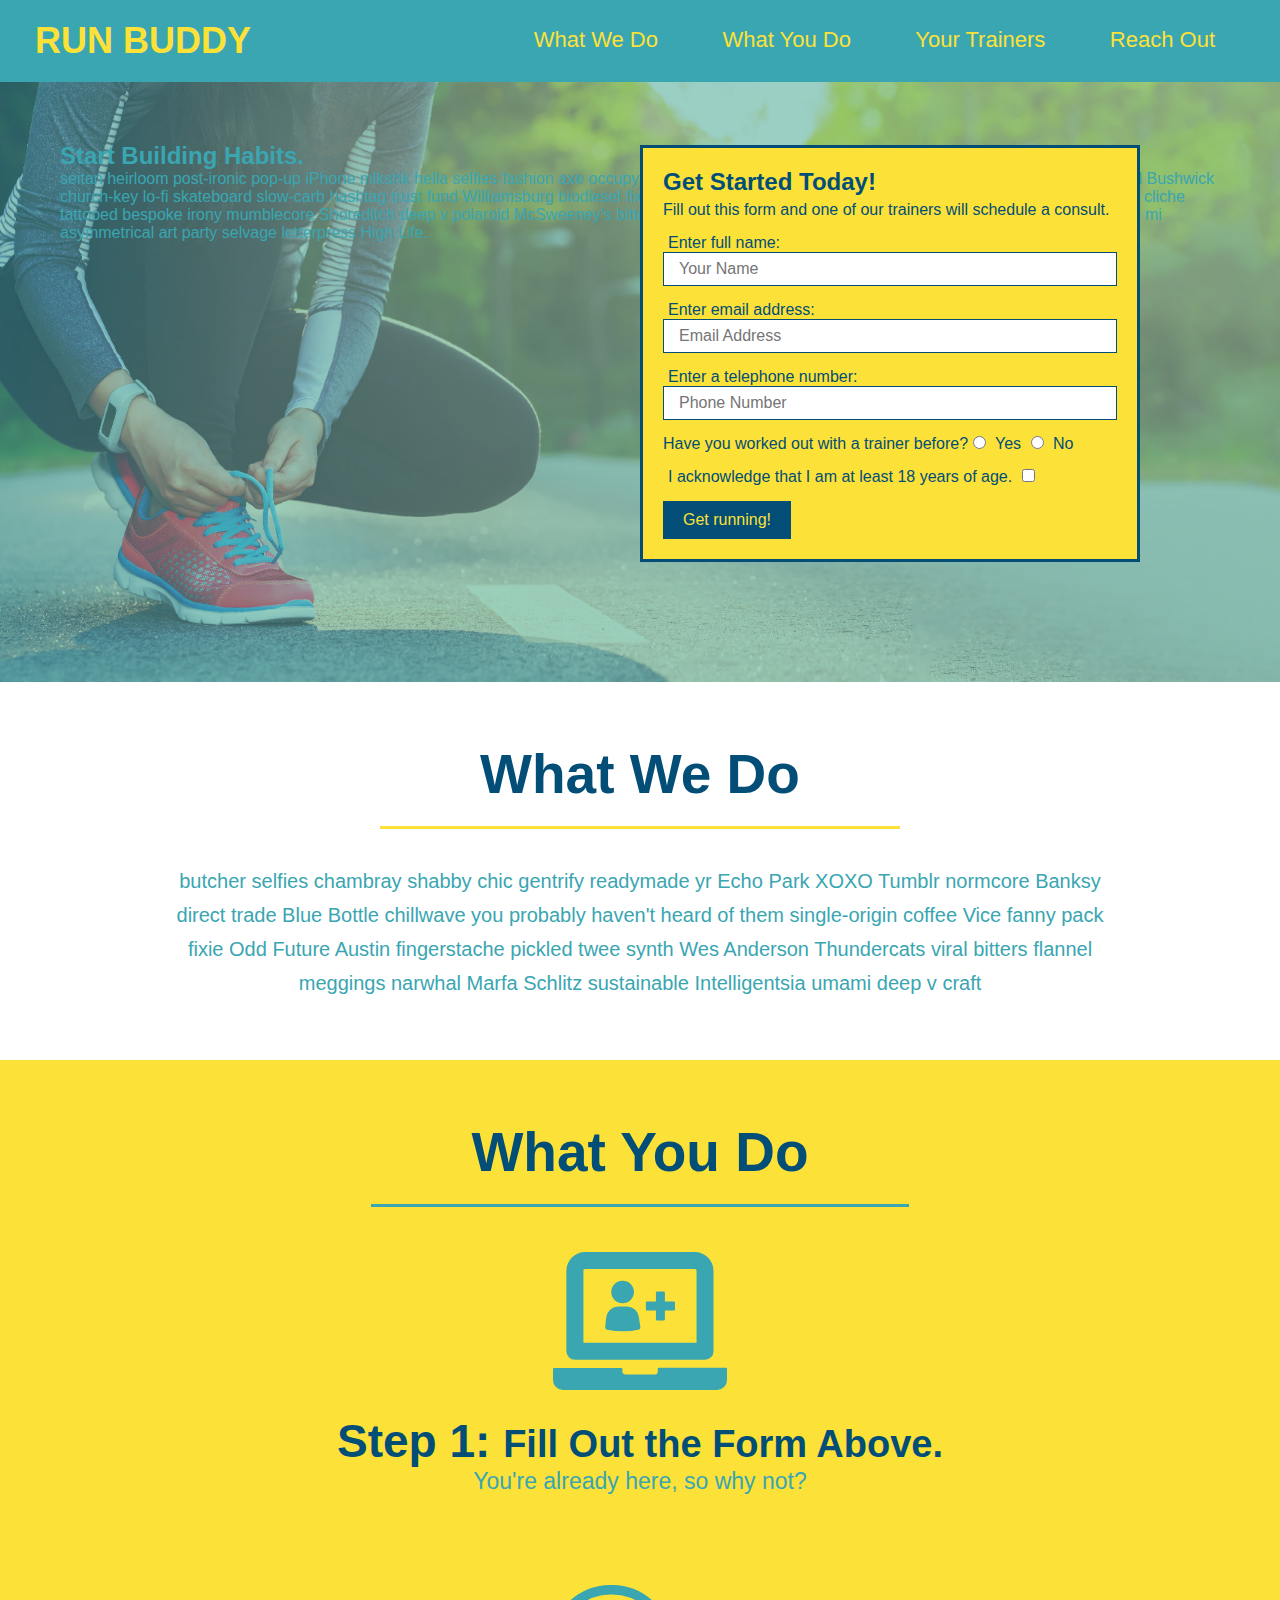
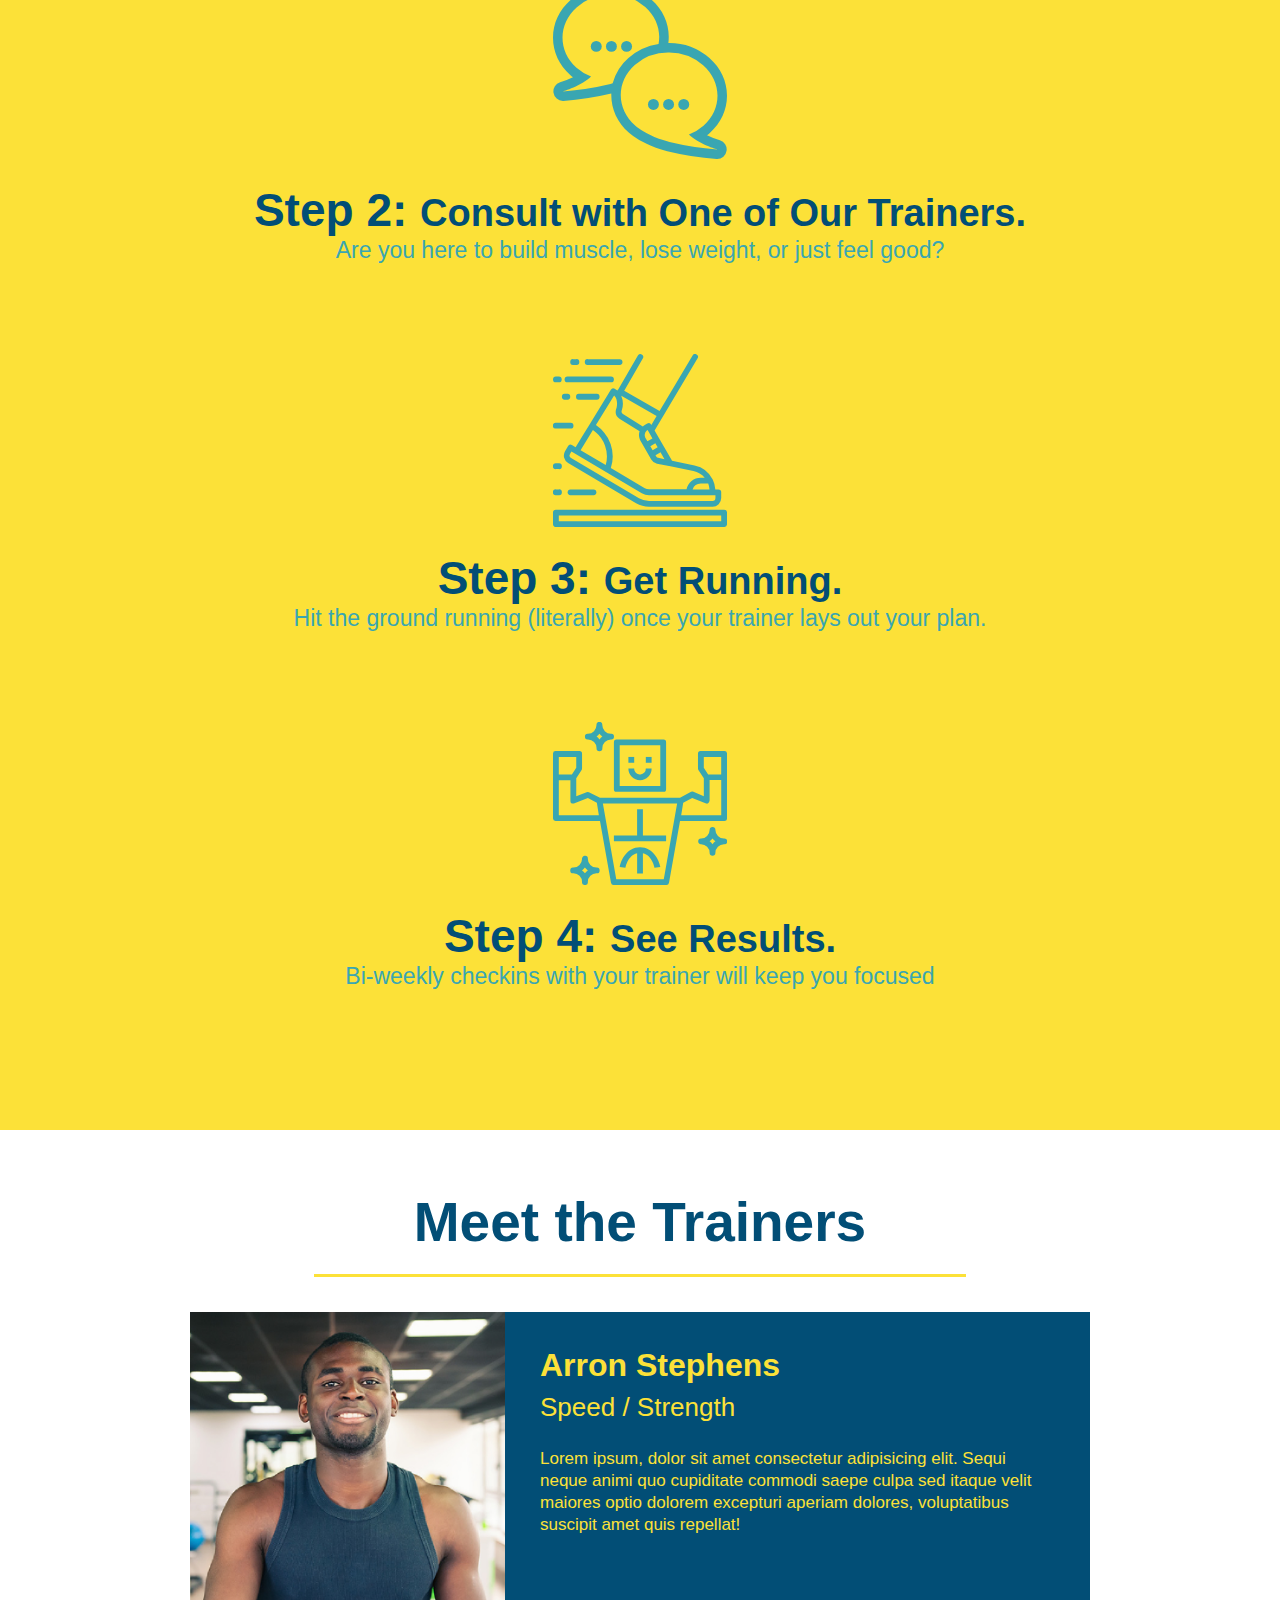
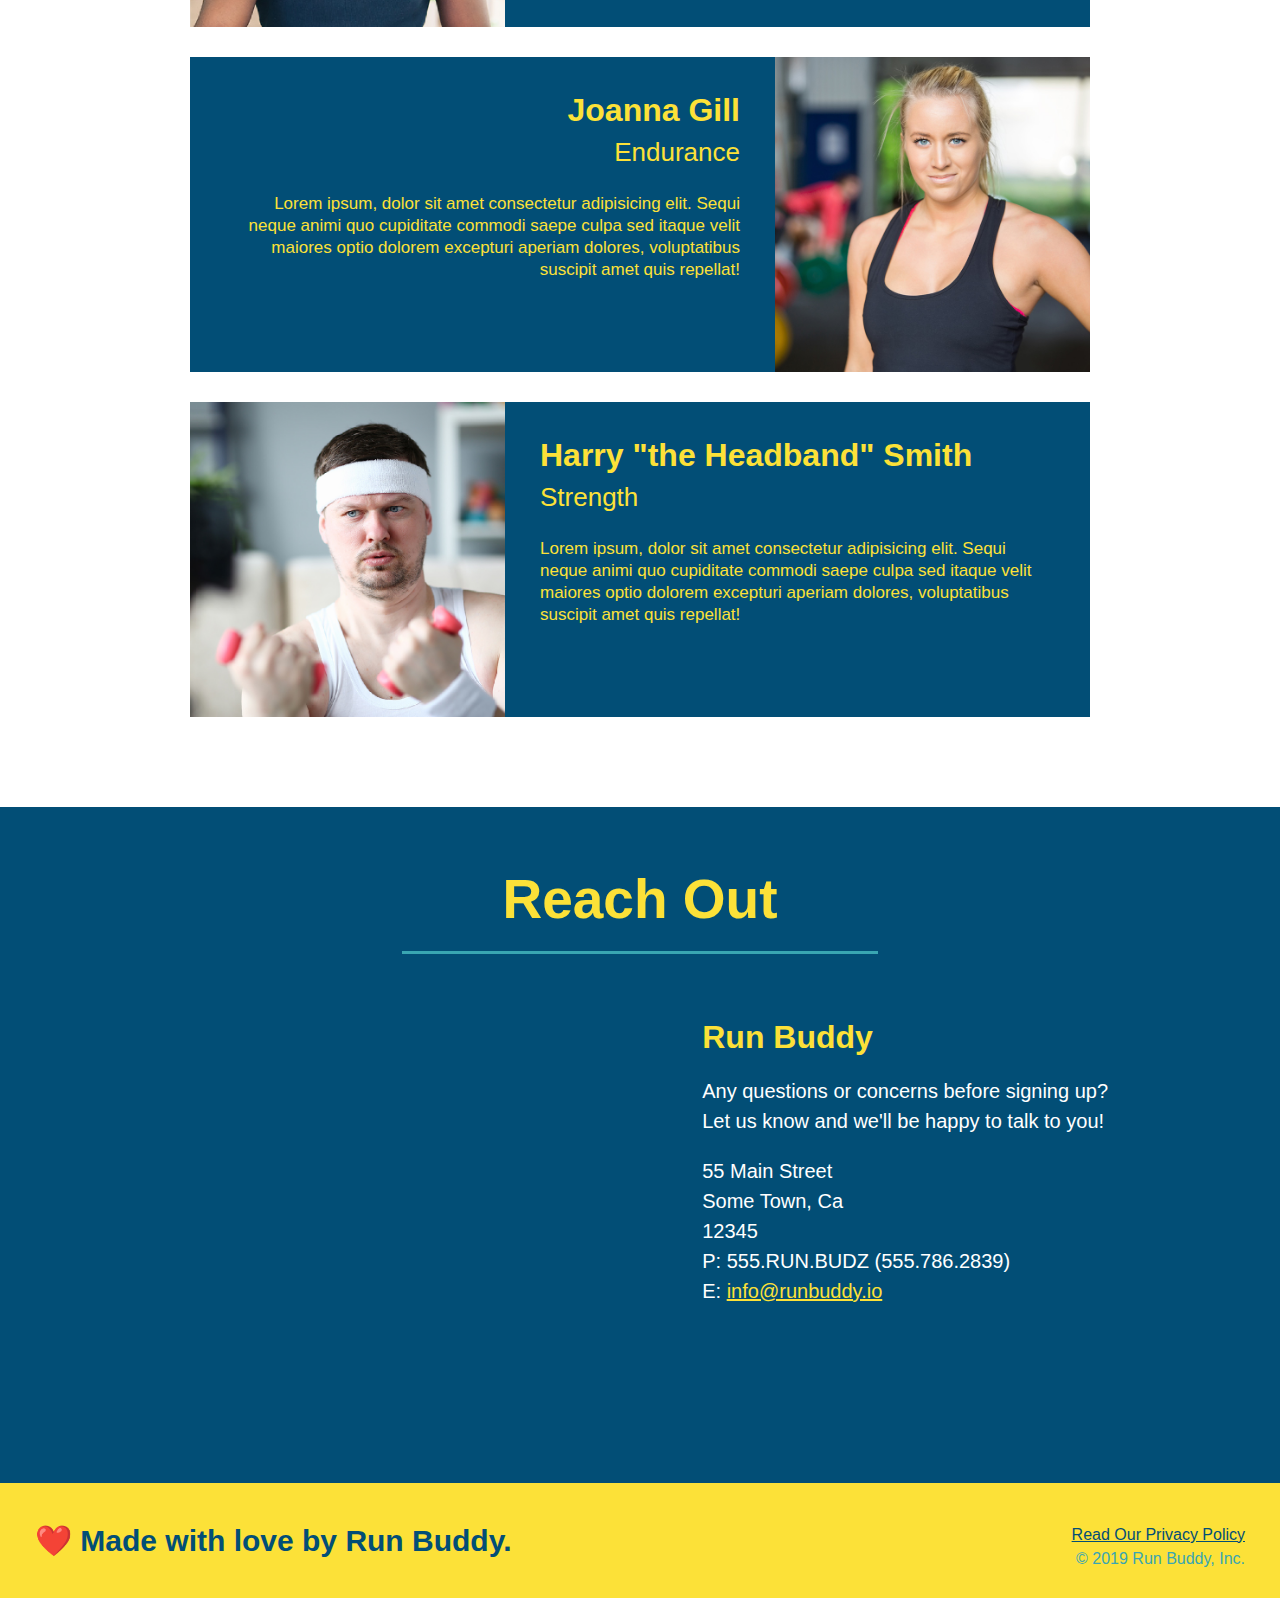
==== commit 7299d5b6: "merged so readme is on branch" ====
--- a/index.html
+++ b/index.html
@@ -33,6 +33,12 @@
 
     <!-- hero/jumbotron -->
     <section class="hero">
+        <div class="hero-cta">
+            <h2>Start Building Habits.</h2>
+            <p>
+              seitan heirloom post-ironic pop-up iPhone mlkshk hella selfies fashion axe occupy readymade put a bird on it messenger bag Wes Anderson Schlitz plaid Bushwick church-key lo-fi skateboard slow-carb hashtag trust fund Williamsburg biodiesel fixie farm-to-table 8-bit banjo XOXO Banksy chillwave bicycle rights retro cliche tattooed bespoke irony mumblecore Shoreditch deep v polaroid McSweeney's bitters cray gentrify tofu Marfa you probably haven't heard of them yr banh mi asymmetrical art party selvage letterpress High Life.
+            </p>
+          </div>
         <div class="hero-form">
             <h3>Get Started Today!</h3>
             <p>Fill out this form and one of our trainers will schedule a consult.</p>
@@ -190,7 +196,7 @@
     <footer>
         <h2>❤️ Made with love by Run Buddy.</h2>
         <div>
-            <a href="#">Read Our Privacy Policy</a><br />
+            <a href="./privacy-policy.html">Read Our Privacy Policy</a><br />
             &copy; 2019 Run Buddy, Inc.
         </div>
     </footer>
--- a/assets/css/style.css
+++ b/assets/css/style.css
@@ -272,4 +272,5 @@
     color: #fce138;
   }
   
-  /* REACH OUT STYLES END */+  /* REACH OUT STYLES END */
+  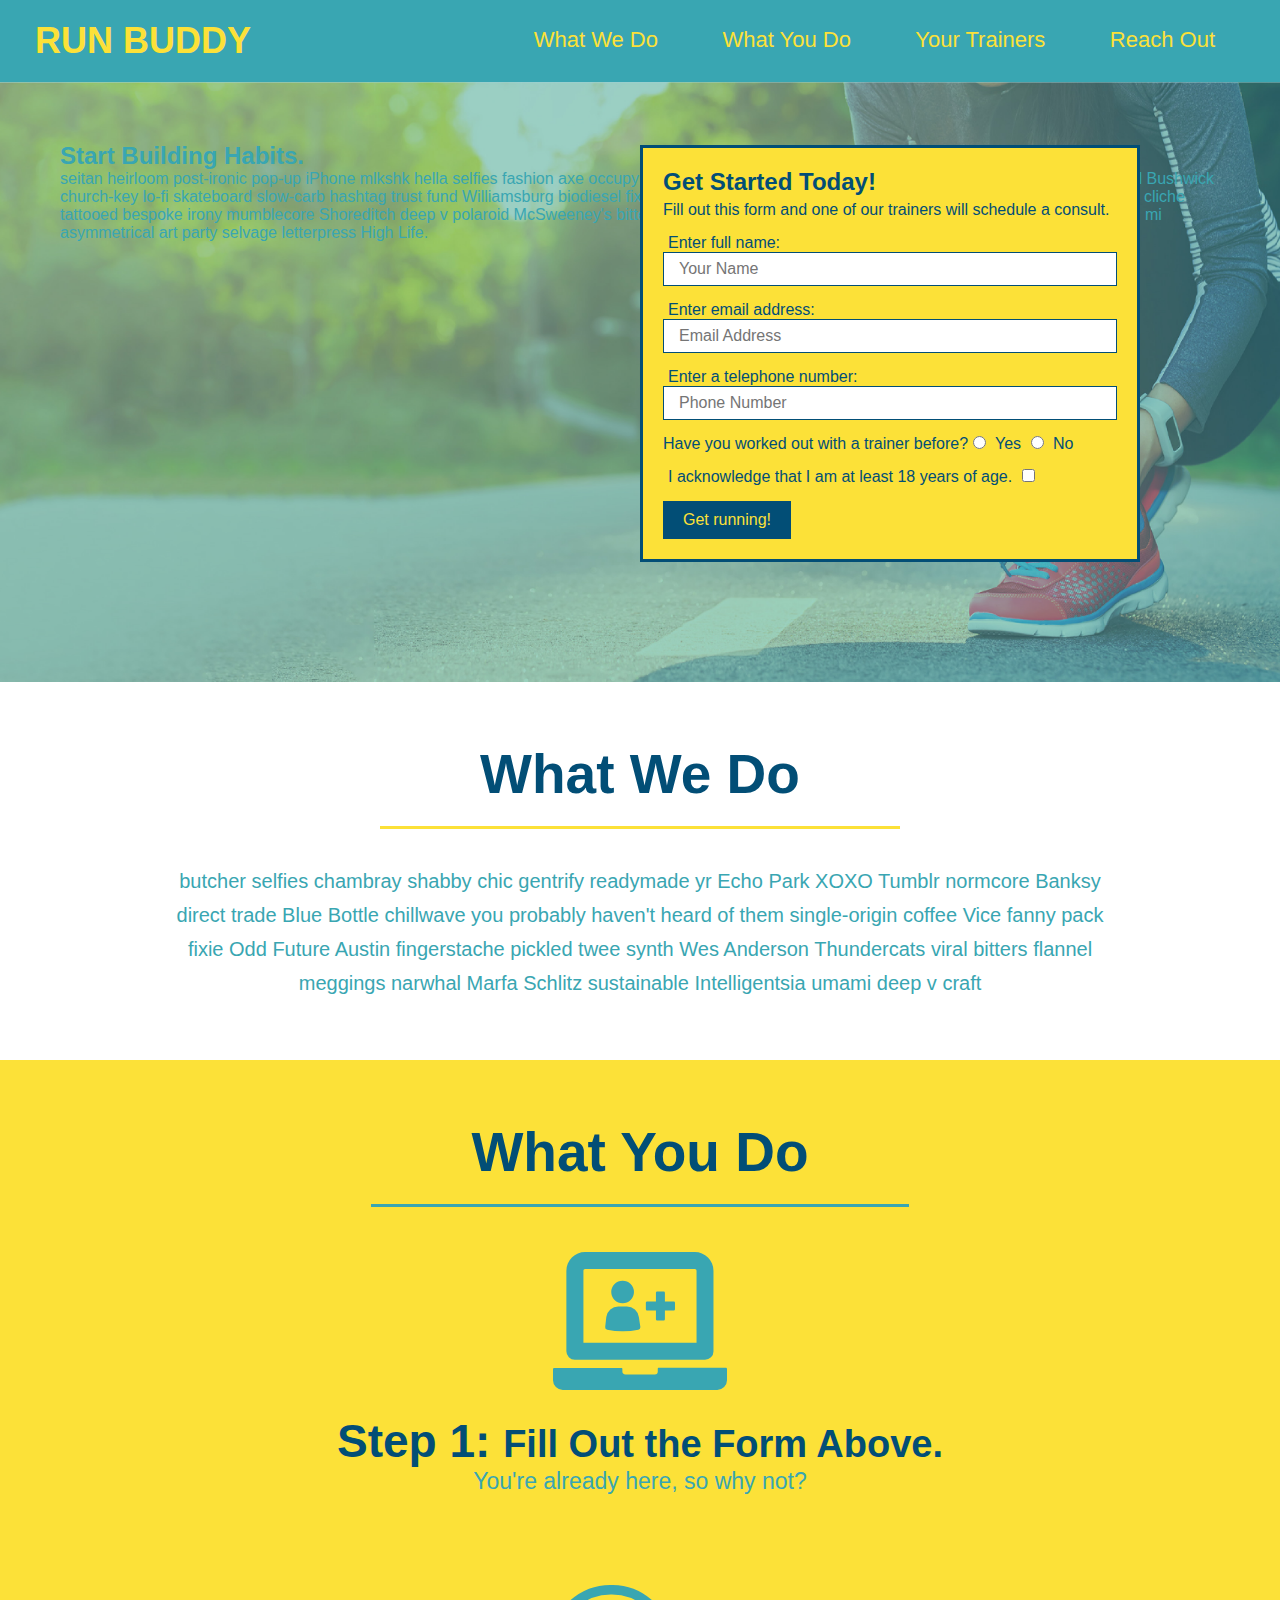
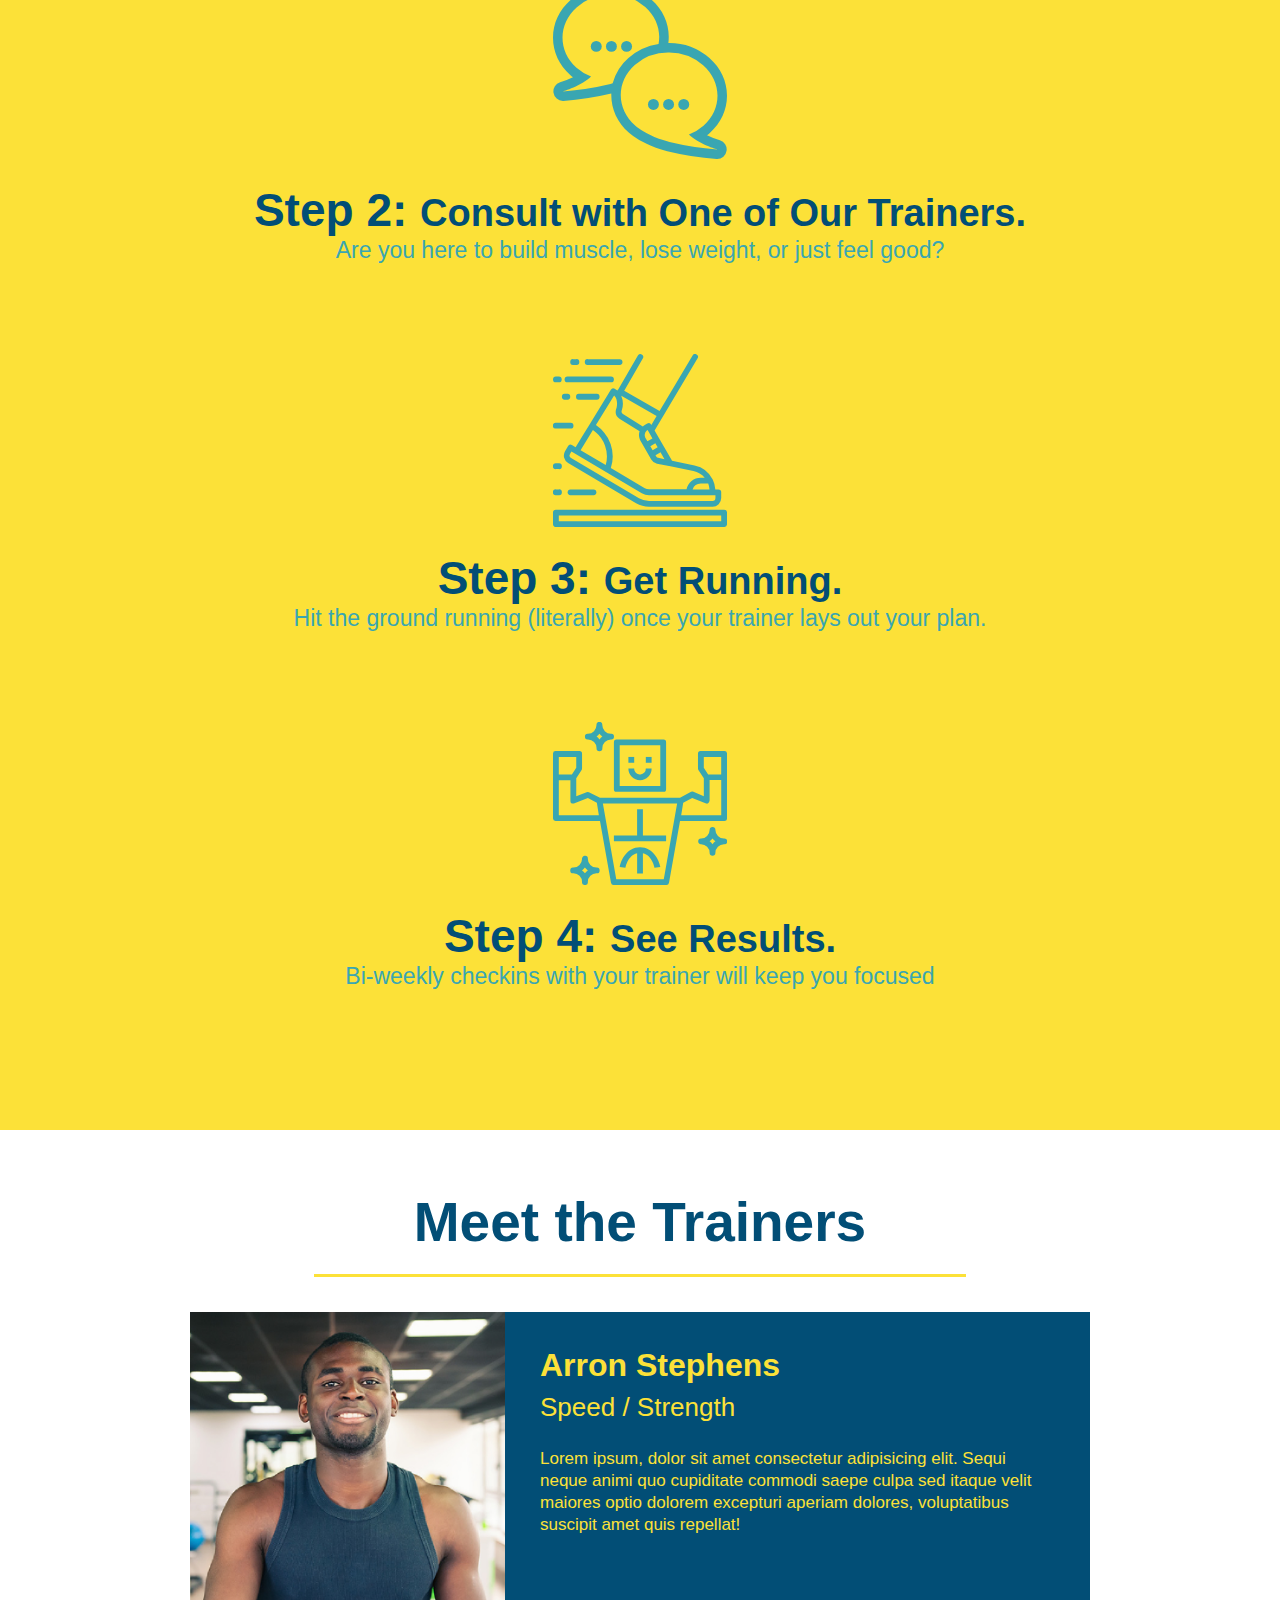
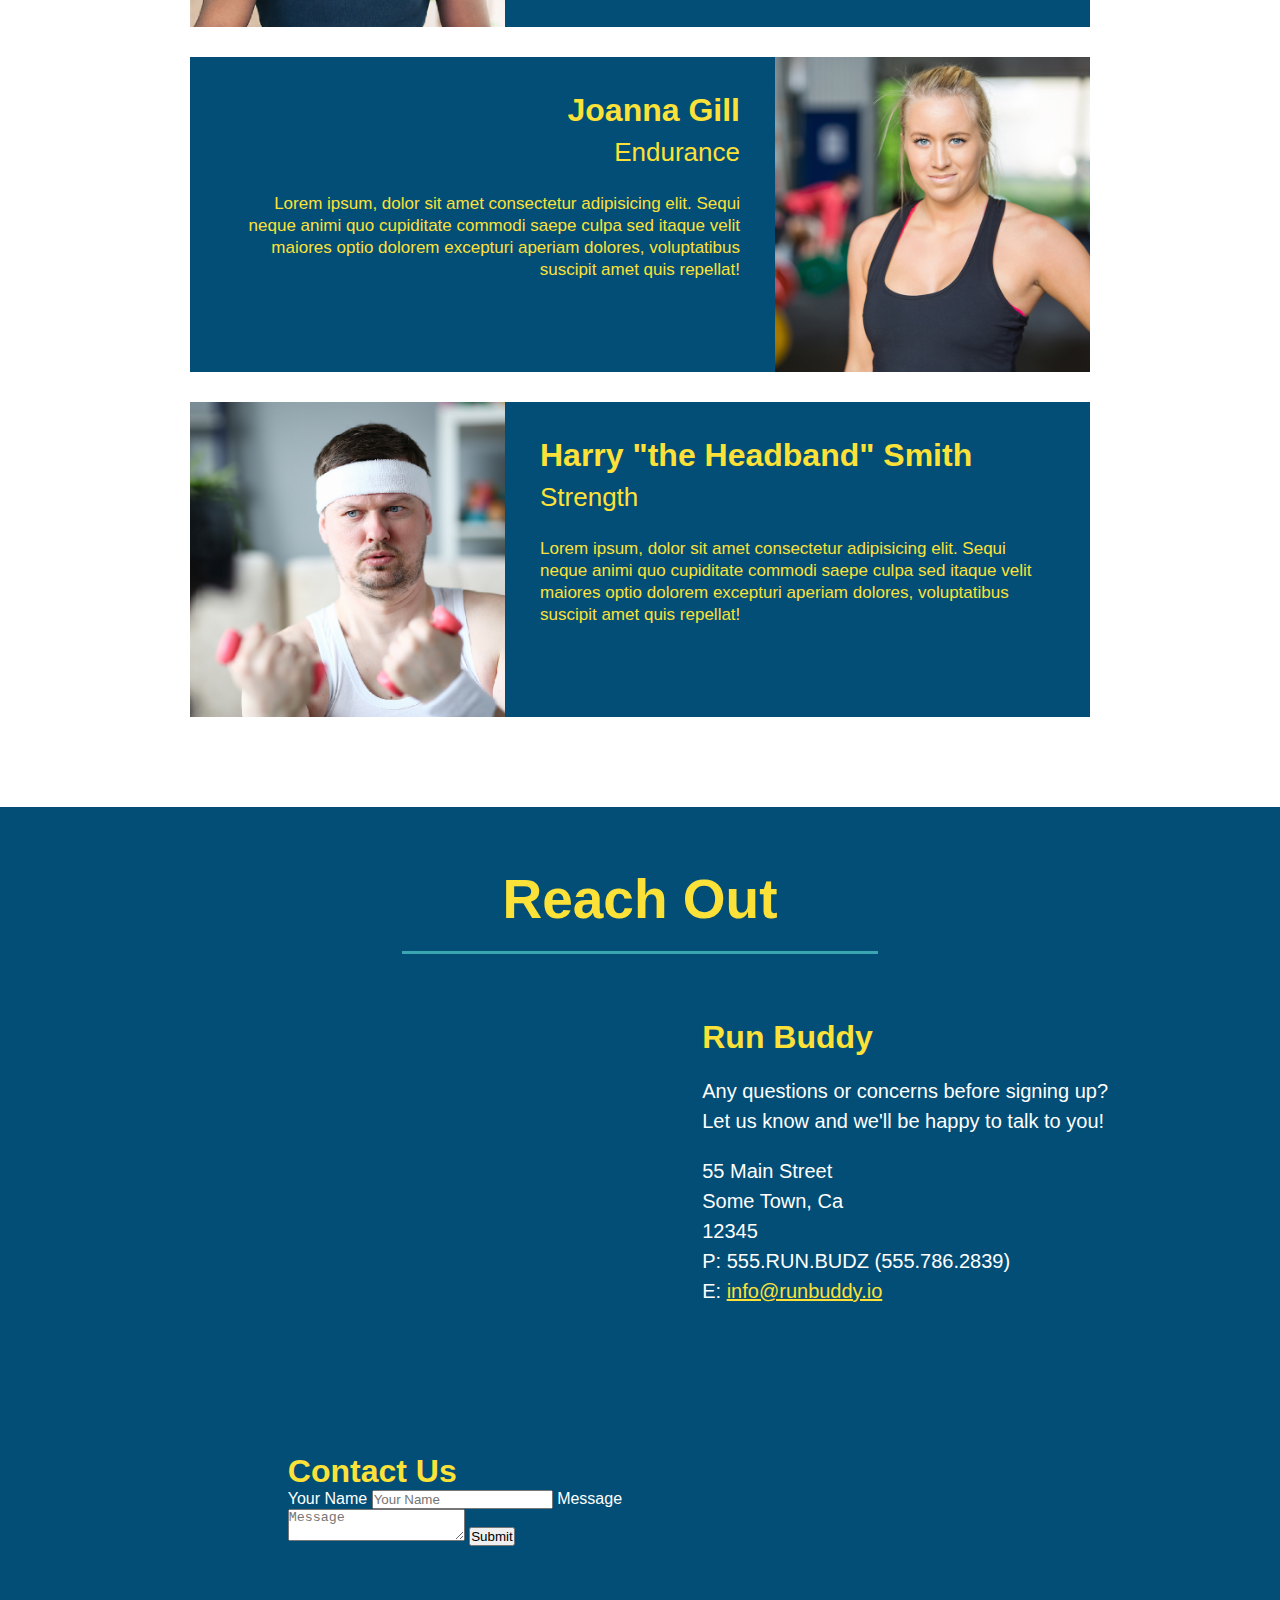
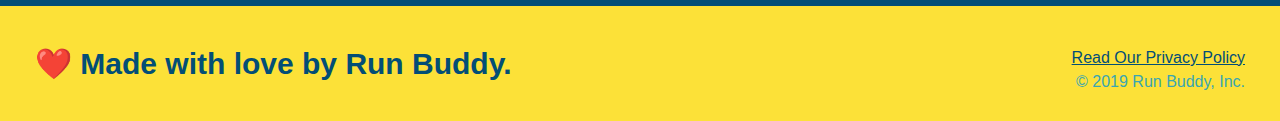
==== commit 3c3be4c0: "add contact form" ====
--- a/index.html
+++ b/index.html
@@ -173,6 +173,18 @@
                     src="https://www.google.com/maps/embed?pb=!1m18!1m12!1m3!1d3019.9784847808414!2d-73.95768768443236!3d40.80646657932173!2m3!1f0!2f0!3f0!3m2!1i1024!2i768!4f13.1!3m3!1m2!1s0x89c2f61415d5ca07%3A0xa48f27e6fe7297a!2s444%20Manhattan%20Ave%2C%20New%20York%2C%20NY%2010026!5e0!3m2!1sen!2sus!4v1655049823277!5m2!1sen!2sus"
                     style="border:0;" allowfullscreen="" loading="lazy">
                 </iframe>
+                <div class="contact-form">
+                    <h3>Contact Us</h3>
+                    <form>
+                       <label for="contact-name">Your Name</label>
+                       <input type="text" id="contact-name" placeholder="Your Name" />
+                  
+                       <label for="contact-message">Message</label>
+                       <textarea id="contact-message" placeholder="Message"></textarea>
+                  
+                       <button type="submit">Submit</button>
+                      </form>
+                  </div>
             </div>
             <div>
                 <h3>Run Buddy</h3>
